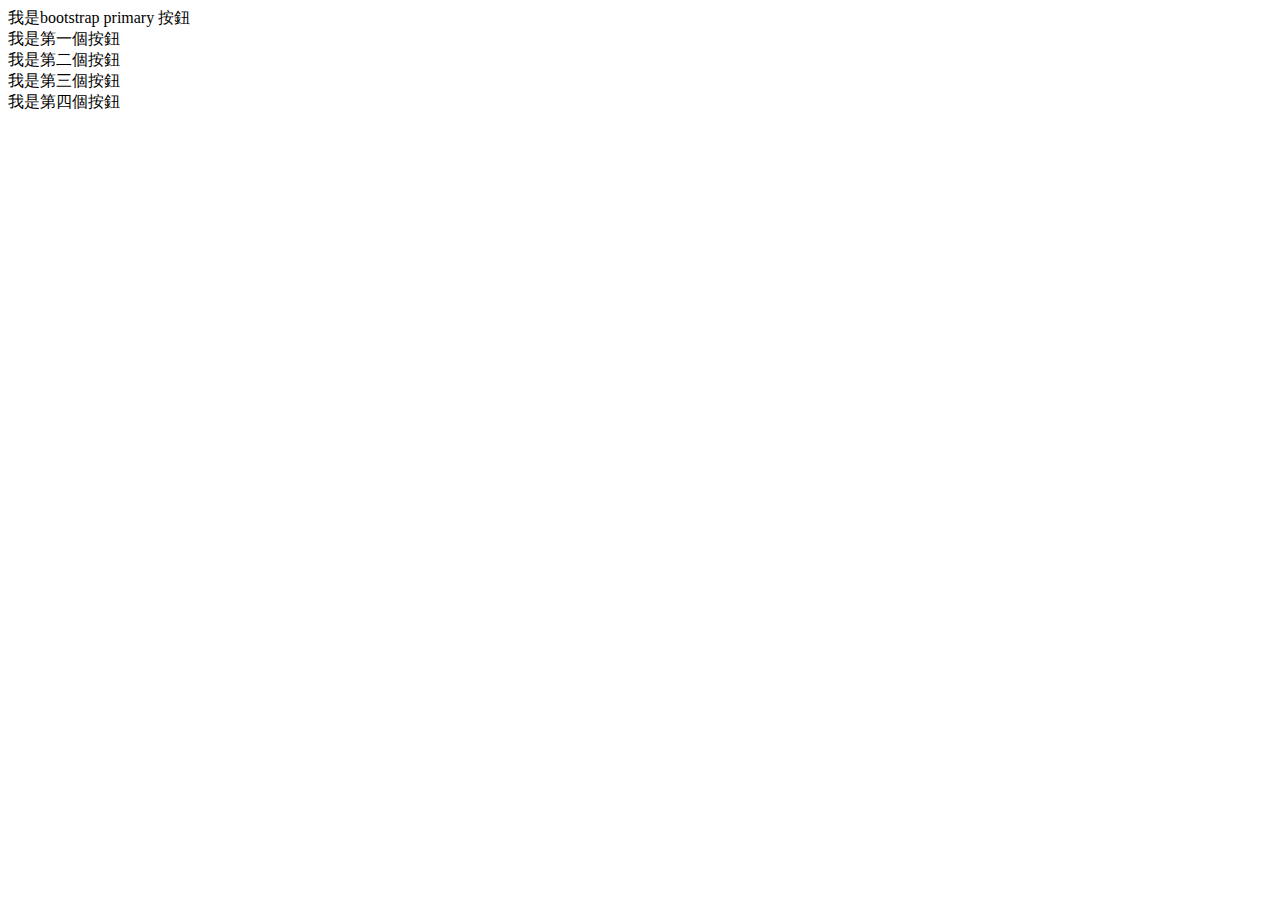
==== index.html @ 1c9512a8 "Add files via upload" ====
<!DOCTYPE html>
<html lang="en">
<head>
    <meta charset="UTF-8">
    <meta name="viewport" content="width=device-width, initial-scale=1.0">
    <title>Document</title>
    <!-- 引入外部樣式 -->
    <link rel="stylesheet" type="text/css" href="style.css">
    <!-- 引入bootstrap樣式 -->
    <link href="https://cdn.jsdelivr.net/npm/bootstrap@5.1.1/dist/css/bootstrap.min.css" rel="stylesheet"
        integrity="sha384-F3w7mX95PdgyTmZZMECAngseQB83DfGTowi0iMjiWaeVhAn4FJkqJByhZMI3AhiU" crossorigin="anonymous">
</head>
<body>
    <!-- 使用容器包裹內容 -->
    <div id="container">
        <!-- 使用包裝器包裹按鈕們 -->
        <div class="wrapper">
            <div class="btn btn-primary btn-lg px-4 me-md-2">
                我是bootstrap primary 按鈕
            </div>
            <div class="btn">我是第一個按鈕</div>
            <div class="btn">我是第二個按鈕</div>
            <div class="btn">我是第三個按鈕</div>
            <div class="btn">我是第四個按鈕</div>
        </div>
    </div>
</body>
</html>
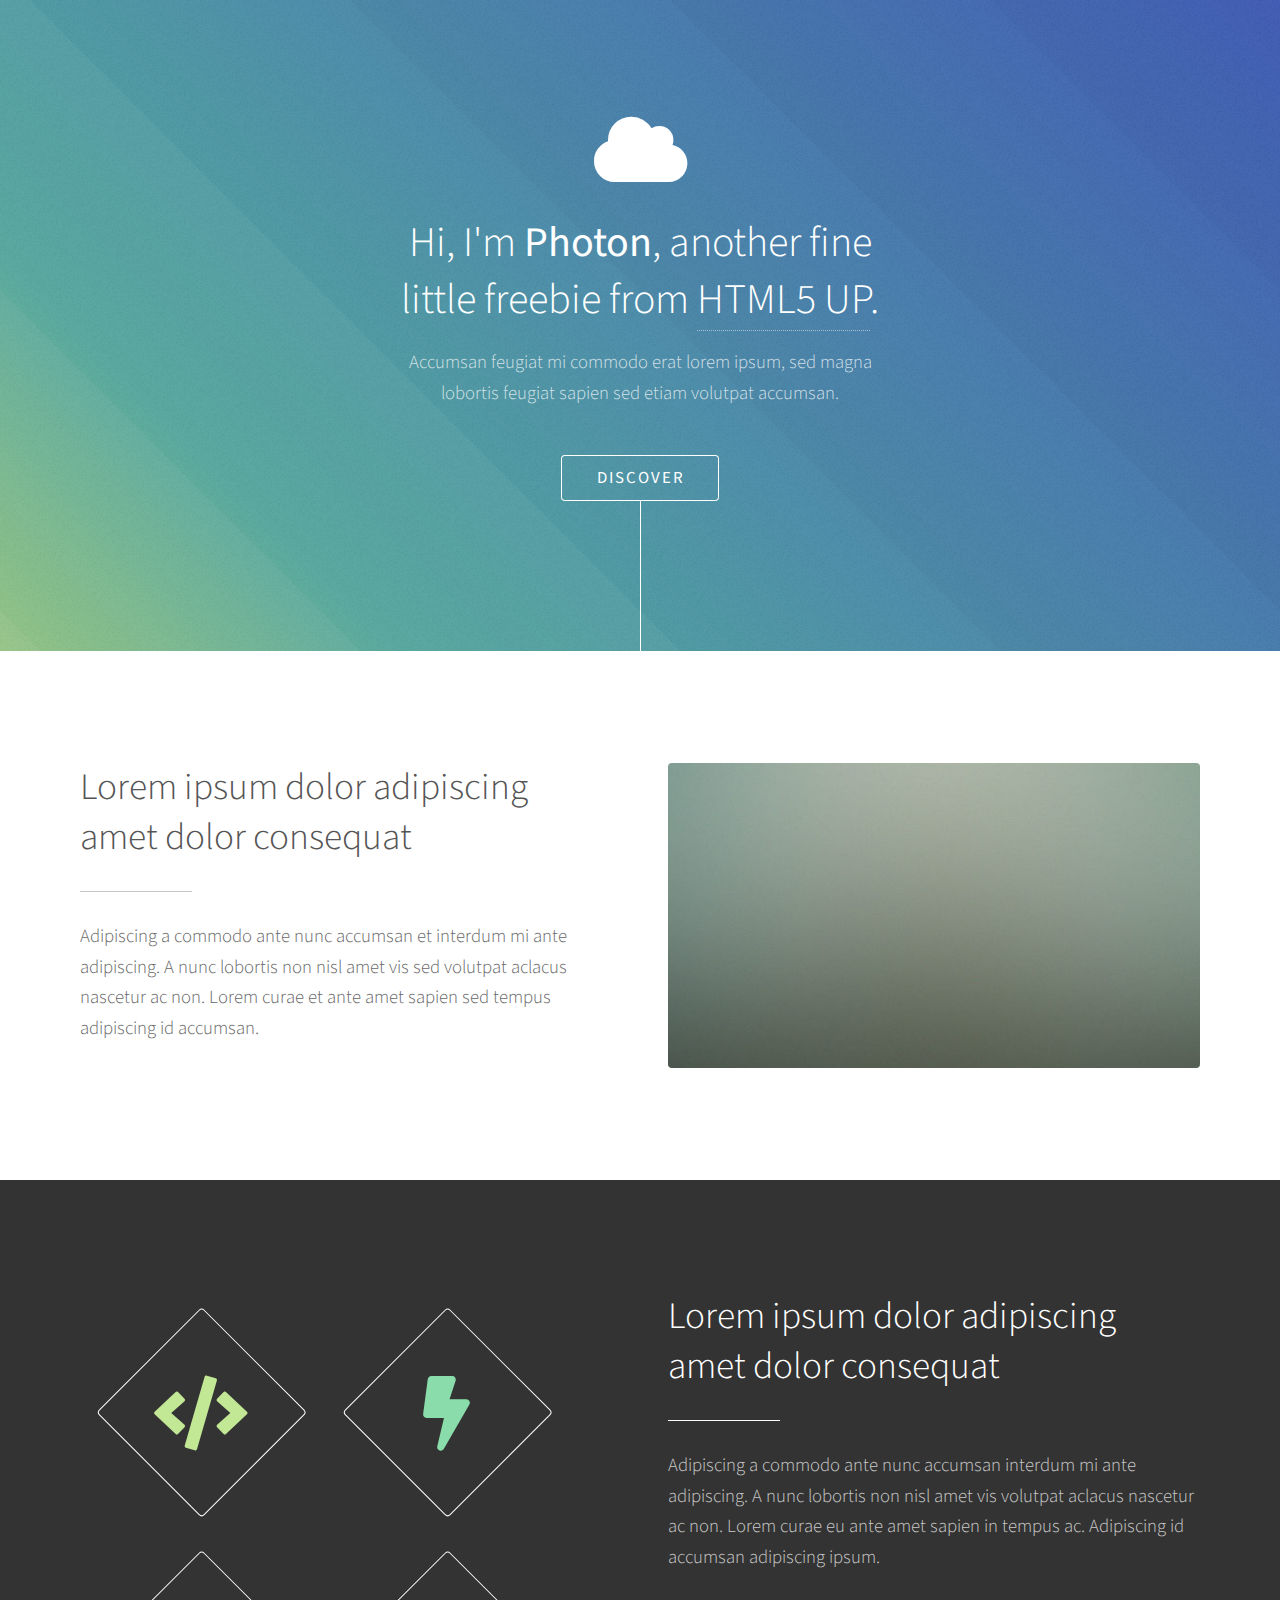
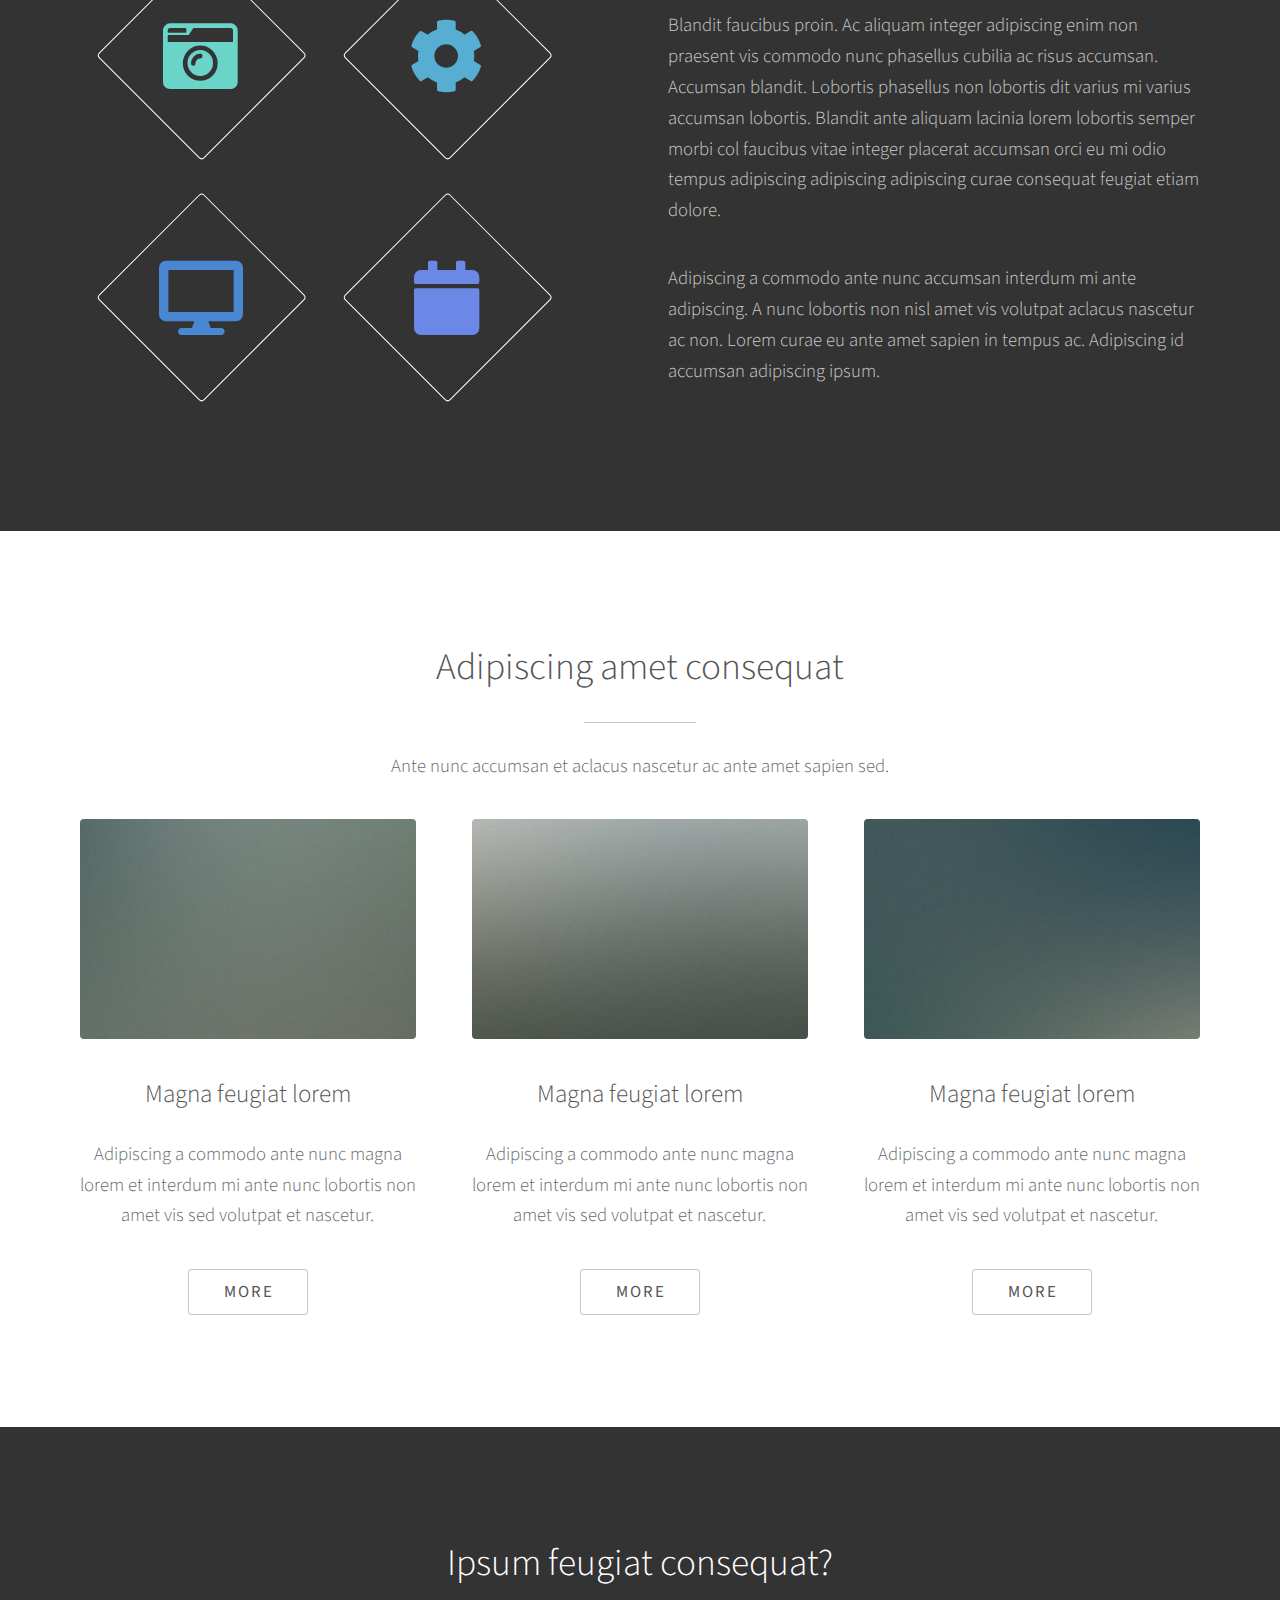
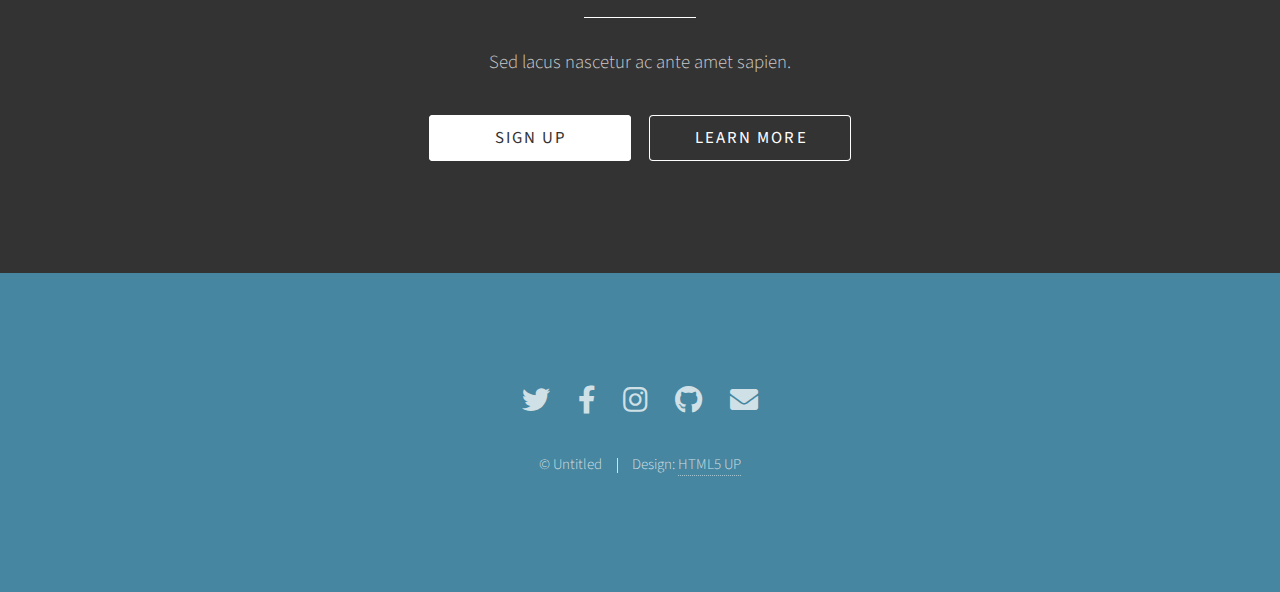
==== commit 9064ebbe: "Update and rename index 1.html to index.html" ====
--- a/index.html
+++ b/index.html
@@ -1,28 +1,467 @@
-<!DOCTYPE html>
-<html lang="en">
-<head>
-    <meta charset="UTF-8">
-    <meta name="viewport" content="width=device-width, initial-scale=1.0">
-    <title>Document</title>
-    <!-- 引入外部樣式 -->
-    <link rel="stylesheet" type="text/css" href="style.css">
-    <!-- 引入bootstrap樣式 -->
-    <link href="https://cdn.jsdelivr.net/npm/bootstrap@5.1.1/dist/css/bootstrap.min.css" rel="stylesheet"
-        integrity="sha384-F3w7mX95PdgyTmZZMECAngseQB83DfGTowi0iMjiWaeVhAn4FJkqJByhZMI3AhiU" crossorigin="anonymous">
-</head>
-<body>
-    <!-- 使用容器包裹內容 -->
-    <div id="container">
-        <!-- 使用包裝器包裹按鈕們 -->
-        <div class="wrapper">
-            <div class="btn btn-primary btn-lg px-4 me-md-2">
-                我是bootstrap primary 按鈕
-            </div>
-            <div class="btn">我是第一個按鈕</div>
-            <div class="btn">我是第二個按鈕</div>
-            <div class="btn">我是第三個按鈕</div>
-            <div class="btn">我是第四個按鈕</div>
-        </div>
-    </div>
-</body>
-</html>+<!DOCTYPE HTML>
+<!--
+	Photon by HTML5 UP
+	html5up.net | @ajlkn
+	Free for personal and commercial use under the CCA 3.0 license (html5up.net/license)
+-->
+<html>
+	<head>
+		<title>Photon by HTML5 UP</title>
+		<meta charset="utf-8" />
+		<meta name="viewport" content="width=device-width, initial-scale=1, user-scalable=no" />
+		<link rel="stylesheet" href="assets/css/main.css" />
+		<noscript><link rel="stylesheet" href="assets/css/noscript.css" /></noscript>
+	</head>
+	<body class="is-preload">
+
+		<!-- Header -->
+			<section id="header">
+				<div class="inner">
+					<span class="icon solid major fa-cloud"></span>
+					<h1>Hi, I'm <strong>Photon</strong>, another fine<br />
+					little freebie from <a href="http://html5up.net">HTML5 UP</a>.</h1>
+					<p>Accumsan feugiat mi commodo erat lorem ipsum, sed magna<br />
+					lobortis feugiat sapien sed etiam volutpat accumsan.</p>
+					<ul class="actions special">
+						<li><a href="#one" class="button scrolly">Discover</a></li>
+					</ul>
+				</div>
+			</section>
+
+		<!-- One -->
+			<section id="one" class="main style1">
+				<div class="container">
+					<div class="row gtr-150">
+						<div class="col-6 col-12-medium">
+							<header class="major">
+								<h2>Lorem ipsum dolor adipiscing<br />
+								amet dolor consequat</h2>
+							</header>
+							<p>Adipiscing a commodo ante nunc accumsan et interdum mi ante adipiscing. A nunc lobortis non nisl amet vis sed volutpat aclacus nascetur ac non. Lorem curae et ante amet sapien sed tempus adipiscing id accumsan.</p>
+						</div>
+						<div class="col-6 col-12-medium imp-medium">
+							<span class="image fit"><img src="images/pic01.jpg" alt="" /></span>
+						</div>
+					</div>
+				</div>
+			</section>
+
+		<!-- Two -->
+			<section id="two" class="main style2">
+				<div class="container">
+					<div class="row gtr-150">
+						<div class="col-6 col-12-medium">
+							<ul class="major-icons">
+								<li><span class="icon solid style1 major fa-code"></span></li>
+								<li><span class="icon solid style2 major fa-bolt"></span></li>
+								<li><span class="icon solid style3 major fa-camera-retro"></span></li>
+								<li><span class="icon solid style4 major fa-cog"></span></li>
+								<li><span class="icon solid style5 major fa-desktop"></span></li>
+								<li><span class="icon solid style6 major fa-calendar"></span></li>
+							</ul>
+						</div>
+						<div class="col-6 col-12-medium">
+							<header class="major">
+								<h2>Lorem ipsum dolor adipiscing<br />
+								amet dolor consequat</h2>
+							</header>
+							<p>Adipiscing a commodo ante nunc accumsan interdum mi ante adipiscing. A nunc lobortis non nisl amet vis volutpat aclacus nascetur ac non. Lorem curae eu ante amet sapien in tempus ac. Adipiscing id accumsan adipiscing ipsum.</p>
+							<p>Blandit faucibus proin. Ac aliquam integer adipiscing enim non praesent vis commodo nunc phasellus cubilia ac risus accumsan. Accumsan blandit. Lobortis phasellus non lobortis dit varius mi varius accumsan lobortis. Blandit ante aliquam lacinia lorem lobortis semper morbi col faucibus vitae integer placerat accumsan orci eu mi odio tempus adipiscing adipiscing adipiscing curae consequat feugiat etiam dolore.</p>
+							<p>Adipiscing a commodo ante nunc accumsan interdum mi ante adipiscing. A nunc lobortis non nisl amet vis volutpat aclacus nascetur ac non. Lorem curae eu ante amet sapien in tempus ac. Adipiscing id accumsan adipiscing ipsum.</p>
+						</div>
+					</div>
+				</div>
+			</section>
+
+		<!-- Three -->
+			<section id="three" class="main style1 special">
+				<div class="container">
+					<header class="major">
+						<h2>Adipiscing amet consequat</h2>
+					</header>
+					<p>Ante nunc accumsan et aclacus nascetur ac ante amet sapien sed.</p>
+					<div class="row gtr-150">
+						<div class="col-4 col-12-medium">
+							<span class="image fit"><img src="images/pic02.jpg" alt="" /></span>
+							<h3>Magna feugiat lorem</h3>
+							<p>Adipiscing a commodo ante nunc magna lorem et interdum mi ante nunc lobortis non amet vis sed volutpat et nascetur.</p>
+							<ul class="actions special">
+								<li><a href="#" class="button">More</a></li>
+							</ul>
+						</div>
+						<div class="col-4 col-12-medium">
+							<span class="image fit"><img src="images/pic03.jpg" alt="" /></span>
+							<h3>Magna feugiat lorem</h3>
+							<p>Adipiscing a commodo ante nunc magna lorem et interdum mi ante nunc lobortis non amet vis sed volutpat et nascetur.</p>
+							<ul class="actions special">
+								<li><a href="#" class="button">More</a></li>
+							</ul>
+						</div>
+						<div class="col-4 col-12-medium">
+							<span class="image fit"><img src="images/pic04.jpg" alt="" /></span>
+							<h3>Magna feugiat lorem</h3>
+							<p>Adipiscing a commodo ante nunc magna lorem et interdum mi ante nunc lobortis non amet vis sed volutpat et nascetur.</p>
+							<ul class="actions special">
+								<li><a href="#" class="button">More</a></li>
+							</ul>
+						</div>
+					</div>
+				</div>
+			</section>
+
+		<!-- Four -->
+			<section id="four" class="main style2 special">
+				<div class="container">
+					<header class="major">
+						<h2>Ipsum feugiat consequat?</h2>
+					</header>
+					<p>Sed lacus nascetur ac ante amet sapien.</p>
+					<ul class="actions special">
+						<li><a href="#" class="button wide primary">Sign Up</a></li>
+						<li><a href="#" class="button wide">Learn More</a></li>
+					</ul>
+				</div>
+			</section>
+
+		<!-- Five -->
+		<!--
+			<section id="five" class="main style1">
+				<div class="container">
+					<header class="major special">
+						<h2>Elements</h2>
+					</header>
+
+					<section>
+						<h4>Text</h4>
+						<p>This is <b>bold</b> and this is <strong>strong</strong>. This is <i>italic</i> and this is <em>emphasized</em>.
+						This is <sup>superscript</sup> text and this is <sub>subscript</sub> text.
+						This is <u>underlined</u> and this is code: <code>for (;;) { ... }</code>. Finally, <a href="#">this is a link</a>.</p>
+						<hr />
+						<header>
+							<h4>Heading with a Subtitle</h4>
+							<p>Lorem ipsum dolor sit amet nullam id egestas urna aliquam</p>
+						</header>
+						<p>Nunc lacinia ante nunc ac lobortis. Interdum adipiscing gravida odio porttitor sem non mi integer non faucibus ornare mi ut ante amet placerat aliquet. Volutpat eu sed ante lacinia sapien lorem accumsan varius montes viverra nibh in adipiscing blandit tempus accumsan.</p>
+						<header>
+							<h5>Heading with a Subtitle</h5>
+							<p>Lorem ipsum dolor sit amet nullam id egestas urna aliquam</p>
+						</header>
+						<p>Nunc lacinia ante nunc ac lobortis. Interdum adipiscing gravida odio porttitor sem non mi integer non faucibus ornare mi ut ante amet placerat aliquet. Volutpat eu sed ante lacinia sapien lorem accumsan varius montes viverra nibh in adipiscing blandit tempus accumsan.</p>
+						<hr />
+						<h2>Heading Level 2</h2>
+						<h3>Heading Level 3</h3>
+						<h4>Heading Level 4</h4>
+						<h5>Heading Level 5</h5>
+						<h6>Heading Level 6</h6>
+						<hr />
+						<h5>Blockquote</h5>
+						<blockquote>Fringilla nisl. Donec accumsan interdum nisi, quis tincidunt felis sagittis eget tempus euismod. Vestibulum ante ipsum primis in faucibus vestibulum. Blandit adipiscing eu felis iaculis volutpat ac adipiscing accumsan faucibus. Vestibulum ante ipsum primis in faucibus lorem ipsum dolor sit amet nullam adipiscing eu felis.</blockquote>
+						<h5>Preformatted</h5>
+						<pre><code>i = 0;
+
+while (!deck.isInOrder()) {
+print 'Iteration ' + i;
+deck.shuffle();
+i++;
+}
+
+print 'It took ' + i + ' iterations to sort the deck.';</code></pre>
+					</section>
+
+					<section>
+						<h4>Lists</h4>
+						<div class="row">
+							<div class="col-6 col-12-medium">
+								<h5>Unordered</h5>
+								<ul>
+									<li>Dolor pulvinar etiam.</li>
+									<li>Sagittis adipiscing.</li>
+									<li>Felis enim feugiat.</li>
+								</ul>
+								<h5>Alternate</h5>
+								<ul class="alt">
+									<li>Dolor pulvinar etiam.</li>
+									<li>Sagittis adipiscing.</li>
+									<li>Felis enim feugiat.</li>
+								</ul>
+							</div>
+							<div class="col-6 col-12-medium">
+								<h5>Ordered</h5>
+								<ol>
+									<li>Dolor pulvinar etiam.</li>
+									<li>Etiam vel felis viverra.</li>
+									<li>Felis enim feugiat.</li>
+									<li>Dolor pulvinar etiam.</li>
+									<li>Etiam vel felis lorem.</li>
+									<li>Felis enim et feugiat.</li>
+								</ol>
+								<h5>Icons</h5>
+								<ul class="icons">
+									<li><a href="#" class="icon brands fa-twitter"><span class="label">Twitter</span></a></li>
+									<li><a href="#" class="icon brands fa-facebook-f"><span class="label">Facebook</span></a></li>
+									<li><a href="#" class="icon brands fa-instagram"><span class="label">Instagram</span></a></li>
+									<li><a href="#" class="icon brands fa-github"><span class="label">Github</span></a></li>
+								</ul>
+							</div>
+						</div>
+						<h5>Actions</h5>
+						<div class="row">
+							<div class="col-6 col-12-medium">
+								<ul class="actions">
+									<li><a href="#" class="button primary">Default</a></li>
+									<li><a href="#" class="button">Default</a></li>
+								</ul>
+								<ul class="actions small">
+									<li><a href="#" class="button primary small">Small</a></li>
+									<li><a href="#" class="button small">Small</a></li>
+								</ul>
+								<ul class="actions stacked">
+									<li><a href="#" class="button primary">Default</a></li>
+									<li><a href="#" class="button">Default</a></li>
+								</ul>
+								<ul class="actions stacked">
+									<li><a href="#" class="button primary small">Small</a></li>
+									<li><a href="#" class="button small">Small</a></li>
+								</ul>
+							</div>
+							<div class="col-6 col-12-medium">
+								<ul class="actions stacked">
+									<li><a href="#" class="button primary fit">Default</a></li>
+									<li><a href="#" class="button fit">Default</a></li>
+								</ul>
+								<ul class="actions stacked">
+									<li><a href="#" class="button primary small fit">Small</a></li>
+									<li><a href="#" class="button small fit">Small</a></li>
+								</ul>
+							</div>
+						</div>
+					</section>
+
+					<section>
+						<h4>Table</h4>
+						<h5>Default</h5>
+						<div class="table-wrapper">
+							<table>
+								<thead>
+									<tr>
+										<th>Name</th>
+										<th>Description</th>
+										<th>Price</th>
+									</tr>
+								</thead>
+								<tbody>
+									<tr>
+										<td>Item One</td>
+										<td>Ante turpis integer aliquet porttitor.</td>
+										<td>29.99</td>
+									</tr>
+									<tr>
+										<td>Item Two</td>
+										<td>Vis ac commodo adipiscing arcu aliquet.</td>
+										<td>19.99</td>
+									</tr>
+									<tr>
+										<td>Item Three</td>
+										<td> Morbi faucibus arcu accumsan lorem.</td>
+										<td>29.99</td>
+									</tr>
+									<tr>
+										<td>Item Four</td>
+										<td>Vitae integer tempus condimentum.</td>
+										<td>19.99</td>
+									</tr>
+									<tr>
+										<td>Item Five</td>
+										<td>Ante turpis integer aliquet porttitor.</td>
+										<td>29.99</td>
+									</tr>
+								</tbody>
+								<tfoot>
+									<tr>
+										<td colspan="2"></td>
+										<td>100.00</td>
+									</tr>
+								</tfoot>
+							</table>
+						</div>
+
+						<h5>Alternate</h5>
+						<div class="table-wrapper">
+							<table class="alt">
+								<thead>
+									<tr>
+										<th>Name</th>
+										<th>Description</th>
+										<th>Price</th>
+									</tr>
+								</thead>
+								<tbody>
+									<tr>
+										<td>Item One</td>
+										<td>Ante turpis integer aliquet porttitor.</td>
+										<td>29.99</td>
+									</tr>
+									<tr>
+										<td>Item Two</td>
+										<td>Vis ac commodo adipiscing arcu aliquet.</td>
+										<td>19.99</td>
+									</tr>
+									<tr>
+										<td>Item Three</td>
+										<td> Morbi faucibus arcu accumsan lorem.</td>
+										<td>29.99</td>
+									</tr>
+									<tr>
+										<td>Item Four</td>
+										<td>Vitae integer tempus condimentum.</td>
+										<td>19.99</td>
+									</tr>
+									<tr>
+										<td>Item Five</td>
+										<td>Ante turpis integer aliquet porttitor.</td>
+										<td>29.99</td>
+									</tr>
+								</tbody>
+								<tfoot>
+									<tr>
+										<td colspan="2"></td>
+										<td>100.00</td>
+									</tr>
+								</tfoot>
+							</table>
+						</div>
+					</section>
+
+					<section>
+						<h4>Buttons</h4>
+						<ul class="actions">
+							<li><a href="#" class="button primary">Primary</a></li>
+							<li><a href="#" class="button">Default</a></li>
+						</ul>
+						<ul class="actions">
+							<li><a href="#" class="button large">Large</a></li>
+							<li><a href="#" class="button">Default</a></li>
+							<li><a href="#" class="button small">Small</a></li>
+						</ul>
+						<ul class="actions fit">
+							<li><a href="#" class="button fit">Fit</a></li>
+							<li><a href="#" class="button primary fit">Fit</a></li>
+							<li><a href="#" class="button fit">Fit</a></li>
+						</ul>
+						<ul class="actions fit small">
+							<li><a href="#" class="button primary fit small">Fit + Small</a></li>
+							<li><a href="#" class="button fit small">Fit + Small</a></li>
+							<li><a href="#" class="button primary fit small">Fit + Small</a></li>
+						</ul>
+						<ul class="actions">
+							<li><a href="#" class="button primary icon solid fa-download">Icon</a></li>
+							<li><a href="#" class="button icon solid fa-download">Icon</a></li>
+						</ul>
+						<ul class="actions">
+							<li><span class="button primary disabled">Disabled</span></li>
+							<li><span class="button disabled">Disabled</span></li>
+						</ul>
+					</section>
+
+					<section>
+						<h4>Form</h4>
+						<form method="post" action="#">
+							<div class="row gtr-uniform gtr-50">
+								<div class="col-6 col-12-xsmall">
+									<input type="text" name="demo-name" id="demo-name" value="" placeholder="Name" />
+								</div>
+								<div class="col-6 col-12-xsmall">
+									<input type="email" name="demo-email" id="demo-email" value="" placeholder="Email" />
+								</div>
+								<div class="col-12">
+									<select name="demo-category" id="demo-category">
+										<option value="">- Category -</option>
+										<option value="1">Manufacturing</option>
+										<option value="1">Shipping</option>
+										<option value="1">Administration</option>
+										<option value="1">Human Resources</option>
+									</select>
+								</div>
+								<div class="col-4 col-12-small">
+									<input type="radio" id="demo-priority-low" name="demo-priority" checked>
+									<label for="demo-priority-low">Low</label>
+								</div>
+								<div class="col-4 col-12-small">
+									<input type="radio" id="demo-priority-normal" name="demo-priority">
+									<label for="demo-priority-normal">Normal</label>
+								</div>
+								<div class="col-4 col-12-small">
+									<input type="radio" id="demo-priority-high" name="demo-priority">
+									<label for="demo-priority-high">High</label>
+								</div>
+								<div class="col-6 col-12-small">
+									<input type="checkbox" id="demo-copy" name="demo-copy">
+									<label for="demo-copy">Email me a copy</label>
+								</div>
+								<div class="col-6 col-12-small">
+									<input type="checkbox" id="demo-human" name="demo-human" checked>
+									<label for="demo-human">Not a robot</label>
+								</div>
+								<div class="col-12">
+									<textarea name="demo-message" id="demo-message" placeholder="Enter your message" rows="6"></textarea>
+								</div>
+								<div class="col-12">
+									<ul class="actions">
+										<li><input type="submit" value="Send Message" class="primary" /></li>
+										<li><input type="reset" value="Reset" /></li>
+									</ul>
+								</div>
+							</div>
+						</form>
+					</section>
+
+					<section>
+						<h4>Image</h4>
+						<h5>Fit</h5>
+						<div class="box alt">
+							<div class="row gtr-uniform gtr-50">
+								<div class="col-12"><span class="image fit"><img src="images/pic06.jpg" alt="" /></span></div>
+								<div class="col-4"><span class="image fit"><img src="images/pic02.jpg" alt="" /></span></div>
+								<div class="col-4"><span class="image fit"><img src="images/pic03.jpg" alt="" /></span></div>
+								<div class="col-4"><span class="image fit"><img src="images/pic04.jpg" alt="" /></span></div>
+								<div class="col-4"><span class="image fit"><img src="images/pic03.jpg" alt="" /></span></div>
+								<div class="col-4"><span class="image fit"><img src="images/pic04.jpg" alt="" /></span></div>
+								<div class="col-4"><span class="image fit"><img src="images/pic02.jpg" alt="" /></span></div>
+								<div class="col-4"><span class="image fit"><img src="images/pic04.jpg" alt="" /></span></div>
+								<div class="col-4"><span class="image fit"><img src="images/pic02.jpg" alt="" /></span></div>
+								<div class="col-4"><span class="image fit"><img src="images/pic03.jpg" alt="" /></span></div>
+							</div>
+						</div>
+						<h5>Left &amp; Right</h5>
+						<p><span class="image left"><img src="images/pic05.jpg" alt="" /></span>Fringilla nisl. Donec accumsan interdum nisi, quis tincidunt felis sagittis eget. tempus euismod. Vestibulum ante ipsum primis in faucibus vestibulum. Blandit adipiscing eu felis iaculis volutpat ac adipiscing accumsan eu faucibus. Integer ac pellentesque praesent tincidunt felis sagittis eget. tempus euismod. Vestibulum ante ipsum primis in faucibus vestibulum. Blandit adipiscing eu felis iaculis volutpat ac adipiscing accumsan eu faucibus. Integer ac pellentesque praesent. Donec accumsan interdum nisi, quis tincidunt felis sagittis eget. tempus euismod. Vestibulum ante ipsum primis in faucibus vestibulum. Blandit adipiscing eu felis iaculis volutpat ac adipiscing accumsan eu faucibus. Integer ac pellentesque praesent tincidunt felis sagittis eget. tempus euismod. Vestibulum ante ipsum primis in faucibus vestibulum. Blandit adipiscing eu felis iaculis volutpat ac adipiscing accumsan eu faucibus. Integer ac pellentesque praesent. Blandit adipiscing eu felis iaculis volutpat ac adipiscing accumsan eu faucibus. Integer ac pellentesque praesent tincidunt felis sagittis eget. tempus euismod. Vestibulum ante ipsum primis in faucibus vestibulum. Blandit adipiscing eu felis iaculis volutpat ac adipiscing accumsan eu faucibus. Integer ac pellentesque praesent.</p>
+						<p><span class="image right"><img src="images/pic05.jpg" alt="" /></span>Fringilla nisl. Donec accumsan interdum nisi, quis tincidunt felis sagittis eget. tempus euismod. Vestibulum ante ipsum primis in faucibus vestibulum. Blandit adipiscing eu felis iaculis volutpat ac adipiscing accumsan eu faucibus. Integer ac pellentesque praesent tincidunt felis sagittis eget. tempus euismod. Vestibulum ante ipsum primis in faucibus vestibulum. Blandit adipiscing eu felis iaculis volutpat ac adipiscing accumsan eu faucibus. Integer ac pellentesque praesent. Donec accumsan interdum nisi, quis tincidunt felis sagittis eget. tempus euismod. Vestibulum ante ipsum primis in faucibus vestibulum. Blandit adipiscing eu felis iaculis volutpat ac adipiscing accumsan eu faucibus. Integer ac pellentesque praesent tincidunt felis sagittis eget. tempus euismod. Vestibulum ante ipsum primis in faucibus vestibulum. Blandit adipiscing eu felis iaculis volutpat ac adipiscing accumsan eu faucibus. Integer ac pellentesque praesent. Blandit adipiscing eu felis iaculis volutpat ac adipiscing accumsan eu faucibus. Integer ac pellentesque praesent tincidunt felis sagittis eget. tempus euismod. Vestibulum ante ipsum primis in faucibus vestibulum. Blandit adipiscing eu felis iaculis volutpat ac adipiscing accumsan eu faucibus. Integer ac pellentesque praesent.</p>
+					</section>
+
+				</div>
+			</section>
+		-->
+
+		<!-- Footer -->
+			<section id="footer">
+				<ul class="icons">
+					<li><a href="#" class="icon brands alt fa-twitter"><span class="label">Twitter</span></a></li>
+					<li><a href="#" class="icon brands alt fa-facebook-f"><span class="label">Facebook</span></a></li>
+					<li><a href="#" class="icon brands alt fa-instagram"><span class="label">Instagram</span></a></li>
+					<li><a href="#" class="icon brands alt fa-github"><span class="label">GitHub</span></a></li>
+					<li><a href="#" class="icon solid alt fa-envelope"><span class="label">Email</span></a></li>
+				</ul>
+				<ul class="copyright">
+					<li>&copy; Untitled</li><li>Design: <a href="http://html5up.net">HTML5 UP</a></li>
+				</ul>
+			</section>
+
+		<!-- Scripts -->
+			<script src="assets/js/jquery.min.js"></script>
+			<script src="assets/js/jquery.scrolly.min.js"></script>
+			<script src="assets/js/browser.min.js"></script>
+			<script src="assets/js/breakpoints.min.js"></script>
+			<script src="assets/js/util.js"></script>
+			<script src="assets/js/main.js"></script>
+
+	</body>
+</html>
--- a/assets/css/main.css
+++ b/assets/css/main.css
@@ -0,0 +1,3512 @@
+@import url("fontawesome-all.min.css");
+@import url("https://fonts.googleapis.com/css?family=Source+Sans+Pro:300,300italic,400,400italic");
+
+/*
+	Photon by HTML5 UP
+	html5up.net | @ajlkn
+	Free for personal and commercial use under the CCA 3.0 license (html5up.net/license)
+*/
+
+html, body, div, span, applet, object,
+iframe, h1, h2, h3, h4, h5, h6, p, blockquote,
+pre, a, abbr, acronym, address, big, cite,
+code, del, dfn, em, img, ins, kbd, q, s, samp,
+small, strike, strong, sub, sup, tt, var, b,
+u, i, center, dl, dt, dd, ol, ul, li, fieldset,
+form, label, legend, table, caption, tbody,
+tfoot, thead, tr, th, td, article, aside,
+canvas, details, embed, figure, figcaption,
+footer, header, hgroup, menu, nav, output, ruby,
+section, summary, time, mark, audio, video {
+	margin: 0;
+	padding: 0;
+	border: 0;
+	font-size: 100%;
+	font: inherit;
+	vertical-align: baseline;}
+
+article, aside, details, figcaption, figure,
+footer, header, hgroup, menu, nav, section {
+	display: block;}
+
+body {
+	line-height: 1;
+}
+
+ol, ul {
+	list-style: none;
+}
+
+blockquote, q {
+	quotes: none;
+}
+
+	blockquote:before, blockquote:after, q:before, q:after {
+		content: '';
+		content: none;
+	}
+
+table {
+	border-collapse: collapse;
+	border-spacing: 0;
+}
+
+body {
+	-webkit-text-size-adjust: none;
+}
+
+mark {
+	background-color: transparent;
+	color: inherit;
+}
+
+input::-moz-focus-inner {
+	border: 0;
+	padding: 0;
+}
+
+input, select, textarea {
+	-moz-appearance: none;
+	-webkit-appearance: none;
+	-ms-appearance: none;
+	appearance: none;
+}
+
+/* Basic */
+
+	html {
+		box-sizing: border-box;
+	}
+
+	*, *:before, *:after {
+		box-sizing: inherit;
+	}
+
+	body {
+		background: #fff;
+	}
+
+		body.is-preload *, body.is-preload *:before, body.is-preload *:after {
+			-moz-animation: none !important;
+			-webkit-animation: none !important;
+			-ms-animation: none !important;
+			animation: none !important;
+			-moz-transition: none !important;
+			-webkit-transition: none !important;
+			-ms-transition: none !important;
+			transition: none !important;
+		}
+
+	body, input, select, textarea {
+		color: #666;
+		font-family: "Source Sans Pro", Helvetica, sans-serif;
+		font-size: 16pt;
+		font-weight: 300;
+		line-height: 1.65em;
+	}
+
+	a {
+		-moz-transition: color 0.2s ease-in-out, border-color 0.2s ease-in-out;
+		-webkit-transition: color 0.2s ease-in-out, border-color 0.2s ease-in-out;
+		-ms-transition: color 0.2s ease-in-out, border-color 0.2s ease-in-out;
+		transition: color 0.2s ease-in-out, border-color 0.2s ease-in-out;
+		border-bottom: dotted 1px #666;
+		color: inherit;
+		text-decoration: none;
+	}
+
+		a:hover {
+			border-bottom-color: transparent !important;
+			color: #6bd4c8;
+		}
+
+	strong, b {
+		color: #555;
+		font-weight: 400;
+	}
+
+	em, i {
+		font-style: italic;
+	}
+
+	p {
+		margin: 0 0 2em 0;
+	}
+
+	h1, h2, h3, h4, h5, h6 {
+		color: #555;
+		line-height: 1em;
+		margin: 0 0 1em 0;
+	}
+
+		h1 a, h2 a, h3 a, h4 a, h5 a, h6 a {
+			color: inherit;
+			text-decoration: none;
+		}
+
+	h1 {
+		font-size: 2.25em;
+		line-height: 1.35em;
+	}
+
+	h2 {
+		font-size: 2em;
+		line-height: 1.35em;
+	}
+
+	h3 {
+		font-size: 1.35em;
+		line-height: 1.5em;
+	}
+
+	h4 {
+		font-size: 1.25em;
+		line-height: 1.5em;
+	}
+
+	h5 {
+		font-size: 0.9em;
+		line-height: 1.5em;
+	}
+
+	h6 {
+		font-size: 0.7em;
+		line-height: 1.5em;
+	}
+
+	sub {
+		font-size: 0.8em;
+		position: relative;
+		top: 0.5em;
+	}
+
+	sup {
+		font-size: 0.8em;
+		position: relative;
+		top: -0.5em;
+	}
+
+	hr {
+		border: 0;
+		border-bottom: solid 1px rgba(144, 144, 144, 0.5);
+		margin: 2em 0;
+	}
+
+		hr.major {
+			margin: 3em 0;
+		}
+
+	blockquote {
+		border-left: solid 4px rgba(144, 144, 144, 0.5);
+		font-style: italic;
+		margin: 0 0 2em 0;
+		padding: 0.5em 0 0.5em 2em;
+	}
+
+	code {
+		background: rgba(144, 144, 144, 0.075);
+		border-radius: 4px;
+		border: solid 1px rgba(144, 144, 144, 0.5);
+		font-family: "Courier New", monospace;
+		font-size: 0.9em;
+		margin: 0 0.25em;
+		padding: 0.25em 0.65em;
+	}
+
+	pre {
+		-webkit-overflow-scrolling: touch;
+		font-family: "Courier New", monospace;
+		font-size: 0.9em;
+		margin: 0 0 2em 0;
+	}
+
+		pre code {
+			display: block;
+			line-height: 1.75em;
+			padding: 1em 1.5em;
+			overflow-x: auto;
+		}
+
+	.align-left {
+		text-align: left;
+	}
+
+	.align-center {
+		text-align: center;
+	}
+
+	.align-right {
+		text-align: right;
+	}
+
+/* Container */
+
+	.container {
+		margin: 0 auto;
+		max-width: calc(100% - 4em);
+		width: 60em;
+	}
+
+		.container.xsmall {
+			width: 15em;
+		}
+
+		.container.small {
+			width: 30em;
+		}
+
+		.container.medium {
+			width: 45em;
+		}
+
+		.container.large {
+			width: 75em;
+		}
+
+		.container.xlarge {
+			width: 90em;
+		}
+
+		.container.max {
+			width: 100%;
+		}
+
+		@media screen and (max-width: 980px) {
+
+			.container {
+				max-width: 100% !important;
+				width: 100% !important;
+			}
+
+		}
+
+		@media screen and (max-width: 480px) {
+
+			.container {
+				max-width: calc(100% - 3em);
+			}
+
+		}
+
+/* Row */
+
+	.row {
+		display: flex;
+		flex-wrap: wrap;
+		box-sizing: border-box;
+		align-items: stretch;
+	}
+
+		.row > * {
+			box-sizing: border-box;
+		}
+
+		.row.gtr-uniform > * > :last-child {
+			margin-bottom: 0;
+		}
+
+		.row.aln-left {
+			justify-content: flex-start;
+		}
+
+		.row.aln-center {
+			justify-content: center;
+		}
+
+		.row.aln-right {
+			justify-content: flex-end;
+		}
+
+		.row.aln-top {
+			align-items: flex-start;
+		}
+
+		.row.aln-middle {
+			align-items: center;
+		}
+
+		.row.aln-bottom {
+			align-items: flex-end;
+		}
+
+		.row > .imp {
+			order: -1;
+		}
+
+		.row > .col-1 {
+			width: 8.33333%;
+		}
+
+		.row > .off-1 {
+			margin-left: 8.33333%;
+		}
+
+		.row > .col-2 {
+			width: 16.66667%;
+		}
+
+		.row > .off-2 {
+			margin-left: 16.66667%;
+		}
+
+		.row > .col-3 {
+			width: 25%;
+		}
+
+		.row > .off-3 {
+			margin-left: 25%;
+		}
+
+		.row > .col-4 {
+			width: 33.33333%;
+		}
+
+		.row > .off-4 {
+			margin-left: 33.33333%;
+		}
+
+		.row > .col-5 {
+			width: 41.66667%;
+		}
+
+		.row > .off-5 {
+			margin-left: 41.66667%;
+		}
+
+		.row > .col-6 {
+			width: 50%;
+		}
+
+		.row > .off-6 {
+			margin-left: 50%;
+		}
+
+		.row > .col-7 {
+			width: 58.33333%;
+		}
+
+		.row > .off-7 {
+			margin-left: 58.33333%;
+		}
+
+		.row > .col-8 {
+			width: 66.66667%;
+		}
+
+		.row > .off-8 {
+			margin-left: 66.66667%;
+		}
+
+		.row > .col-9 {
+			width: 75%;
+		}
+
+		.row > .off-9 {
+			margin-left: 75%;
+		}
+
+		.row > .col-10 {
+			width: 83.33333%;
+		}
+
+		.row > .off-10 {
+			margin-left: 83.33333%;
+		}
+
+		.row > .col-11 {
+			width: 91.66667%;
+		}
+
+		.row > .off-11 {
+			margin-left: 91.66667%;
+		}
+
+		.row > .col-12 {
+			width: 100%;
+		}
+
+		.row > .off-12 {
+			margin-left: 100%;
+		}
+
+		.row.gtr-0 {
+			margin-top: 0;
+			margin-left: 0em;
+		}
+
+			.row.gtr-0 > * {
+				padding: 0 0 0 0em;
+			}
+
+			.row.gtr-0.gtr-uniform {
+				margin-top: 0em;
+			}
+
+				.row.gtr-0.gtr-uniform > * {
+					padding-top: 0em;
+				}
+
+		.row.gtr-25 {
+			margin-top: 0;
+			margin-left: -0.5em;
+		}
+
+			.row.gtr-25 > * {
+				padding: 0 0 0 0.5em;
+			}
+
+			.row.gtr-25.gtr-uniform {
+				margin-top: -0.5em;
+			}
+
+				.row.gtr-25.gtr-uniform > * {
+					padding-top: 0.5em;
+				}
+
+		.row.gtr-50 {
+			margin-top: 0;
+			margin-left: -1em;
+		}
+
+			.row.gtr-50 > * {
+				padding: 0 0 0 1em;
+			}
+
+			.row.gtr-50.gtr-uniform {
+				margin-top: -1em;
+			}
+
+				.row.gtr-50.gtr-uniform > * {
+					padding-top: 1em;
+				}
+
+		.row {
+			margin-top: 0;
+			margin-left: -2em;
+		}
+
+			.row > * {
+				padding: 0 0 0 2em;
+			}
+
+			.row.gtr-uniform {
+				margin-top: -2em;
+			}
+
+				.row.gtr-uniform > * {
+					padding-top: 2em;
+				}
+
+		.row.gtr-150 {
+			margin-top: 0;
+			margin-left: -3em;
+		}
+
+			.row.gtr-150 > * {
+				padding: 0 0 0 3em;
+			}
+
+			.row.gtr-150.gtr-uniform {
+				margin-top: -3em;
+			}
+
+				.row.gtr-150.gtr-uniform > * {
+					padding-top: 3em;
+				}
+
+		.row.gtr-200 {
+			margin-top: 0;
+			margin-left: -4em;
+		}
+
+			.row.gtr-200 > * {
+				padding: 0 0 0 4em;
+			}
+
+			.row.gtr-200.gtr-uniform {
+				margin-top: -4em;
+			}
+
+				.row.gtr-200.gtr-uniform > * {
+					padding-top: 4em;
+				}
+
+		@media screen and (max-width: 1680px) {
+
+			.row {
+				display: flex;
+				flex-wrap: wrap;
+				box-sizing: border-box;
+				align-items: stretch;
+			}
+
+				.row > * {
+					box-sizing: border-box;
+				}
+
+				.row.gtr-uniform > * > :last-child {
+					margin-bottom: 0;
+				}
+
+				.row.aln-left {
+					justify-content: flex-start;
+				}
+
+				.row.aln-center {
+					justify-content: center;
+				}
+
+				.row.aln-right {
+					justify-content: flex-end;
+				}
+
+				.row.aln-top {
+					align-items: flex-start;
+				}
+
+				.row.aln-middle {
+					align-items: center;
+				}
+
+				.row.aln-bottom {
+					align-items: flex-end;
+				}
+
+				.row > .imp-xlarge {
+					order: -1;
+				}
+
+				.row > .col-1-xlarge {
+					width: 8.33333%;
+				}
+
+				.row > .off-1-xlarge {
+					margin-left: 8.33333%;
+				}
+
+				.row > .col-2-xlarge {
+					width: 16.66667%;
+				}
+
+				.row > .off-2-xlarge {
+					margin-left: 16.66667%;
+				}
+
+				.row > .col-3-xlarge {
+					width: 25%;
+				}
+
+				.row > .off-3-xlarge {
+					margin-left: 25%;
+				}
+
+				.row > .col-4-xlarge {
+					width: 33.33333%;
+				}
+
+				.row > .off-4-xlarge {
+					margin-left: 33.33333%;
+				}
+
+				.row > .col-5-xlarge {
+					width: 41.66667%;
+				}
+
+				.row > .off-5-xlarge {
+					margin-left: 41.66667%;
+				}
+
+				.row > .col-6-xlarge {
+					width: 50%;
+				}
+
+				.row > .off-6-xlarge {
+					margin-left: 50%;
+				}
+
+				.row > .col-7-xlarge {
+					width: 58.33333%;
+				}
+
+				.row > .off-7-xlarge {
+					margin-left: 58.33333%;
+				}
+
+				.row > .col-8-xlarge {
+					width: 66.66667%;
+				}
+
+				.row > .off-8-xlarge {
+					margin-left: 66.66667%;
+				}
+
+				.row > .col-9-xlarge {
+					width: 75%;
+				}
+
+				.row > .off-9-xlarge {
+					margin-left: 75%;
+				}
+
+				.row > .col-10-xlarge {
+					width: 83.33333%;
+				}
+
+				.row > .off-10-xlarge {
+					margin-left: 83.33333%;
+				}
+
+				.row > .col-11-xlarge {
+					width: 91.66667%;
+				}
+
+				.row > .off-11-xlarge {
+					margin-left: 91.66667%;
+				}
+
+				.row > .col-12-xlarge {
+					width: 100%;
+				}
+
+				.row > .off-12-xlarge {
+					margin-left: 100%;
+				}
+
+				.row.gtr-0 {
+					margin-top: 0;
+					margin-left: 0em;
+				}
+
+					.row.gtr-0 > * {
+						padding: 0 0 0 0em;
+					}
+
+					.row.gtr-0.gtr-uniform {
+						margin-top: 0em;
+					}
+
+						.row.gtr-0.gtr-uniform > * {
+							padding-top: 0em;
+						}
+
+				.row.gtr-25 {
+					margin-top: 0;
+					margin-left: -0.5em;
+				}
+
+					.row.gtr-25 > * {
+						padding: 0 0 0 0.5em;
+					}
+
+					.row.gtr-25.gtr-uniform {
+						margin-top: -0.5em;
+					}
+
+						.row.gtr-25.gtr-uniform > * {
+							padding-top: 0.5em;
+						}
+
+				.row.gtr-50 {
+					margin-top: 0;
+					margin-left: -1em;
+				}
+
+					.row.gtr-50 > * {
+						padding: 0 0 0 1em;
+					}
+
+					.row.gtr-50.gtr-uniform {
+						margin-top: -1em;
+					}
+
+						.row.gtr-50.gtr-uniform > * {
+							padding-top: 1em;
+						}
+
+				.row {
+					margin-top: 0;
+					margin-left: -2em;
+				}
+
+					.row > * {
+						padding: 0 0 0 2em;
+					}
+
+					.row.gtr-uniform {
+						margin-top: -2em;
+					}
+
+						.row.gtr-uniform > * {
+							padding-top: 2em;
+						}
+
+				.row.gtr-150 {
+					margin-top: 0;
+					margin-left: -3em;
+				}
+
+					.row.gtr-150 > * {
+						padding: 0 0 0 3em;
+					}
+
+					.row.gtr-150.gtr-uniform {
+						margin-top: -3em;
+					}
+
+						.row.gtr-150.gtr-uniform > * {
+							padding-top: 3em;
+						}
+
+				.row.gtr-200 {
+					margin-top: 0;
+					margin-left: -4em;
+				}
+
+					.row.gtr-200 > * {
+						padding: 0 0 0 4em;
+					}
+
+					.row.gtr-200.gtr-uniform {
+						margin-top: -4em;
+					}
+
+						.row.gtr-200.gtr-uniform > * {
+							padding-top: 4em;
+						}
+
+		}
+
+		@media screen and (max-width: 1140px) {
+
+			.row {
+				display: flex;
+				flex-wrap: wrap;
+				box-sizing: border-box;
+				align-items: stretch;
+			}
+
+				.row > * {
+					box-sizing: border-box;
+				}
+
+				.row.gtr-uniform > * > :last-child {
+					margin-bottom: 0;
+				}
+
+				.row.aln-left {
+					justify-content: flex-start;
+				}
+
+				.row.aln-center {
+					justify-content: center;
+				}
+
+				.row.aln-right {
+					justify-content: flex-end;
+				}
+
+				.row.aln-top {
+					align-items: flex-start;
+				}
+
+				.row.aln-middle {
+					align-items: center;
+				}
+
+				.row.aln-bottom {
+					align-items: flex-end;
+				}
+
+				.row > .imp-large {
+					order: -1;
+				}
+
+				.row > .col-1-large {
+					width: 8.33333%;
+				}
+
+				.row > .off-1-large {
+					margin-left: 8.33333%;
+				}
+
+				.row > .col-2-large {
+					width: 16.66667%;
+				}
+
+				.row > .off-2-large {
+					margin-left: 16.66667%;
+				}
+
+				.row > .col-3-large {
+					width: 25%;
+				}
+
+				.row > .off-3-large {
+					margin-left: 25%;
+				}
+
+				.row > .col-4-large {
+					width: 33.33333%;
+				}
+
+				.row > .off-4-large {
+					margin-left: 33.33333%;
+				}
+
+				.row > .col-5-large {
+					width: 41.66667%;
+				}
+
+				.row > .off-5-large {
+					margin-left: 41.66667%;
+				}
+
+				.row > .col-6-large {
+					width: 50%;
+				}
+
+				.row > .off-6-large {
+					margin-left: 50%;
+				}
+
+				.row > .col-7-large {
+					width: 58.33333%;
+				}
+
+				.row > .off-7-large {
+					margin-left: 58.33333%;
+				}
+
+				.row > .col-8-large {
+					width: 66.66667%;
+				}
+
+				.row > .off-8-large {
+					margin-left: 66.66667%;
+				}
+
+				.row > .col-9-large {
+					width: 75%;
+				}
+
+				.row > .off-9-large {
+					margin-left: 75%;
+				}
+
+				.row > .col-10-large {
+					width: 83.33333%;
+				}
+
+				.row > .off-10-large {
+					margin-left: 83.33333%;
+				}
+
+				.row > .col-11-large {
+					width: 91.66667%;
+				}
+
+				.row > .off-11-large {
+					margin-left: 91.66667%;
+				}
+
+				.row > .col-12-large {
+					width: 100%;
+				}
+
+				.row > .off-12-large {
+					margin-left: 100%;
+				}
+
+				.row.gtr-0 {
+					margin-top: 0;
+					margin-left: 0em;
+				}
+
+					.row.gtr-0 > * {
+						padding: 0 0 0 0em;
+					}
+
+					.row.gtr-0.gtr-uniform {
+						margin-top: 0em;
+					}
+
+						.row.gtr-0.gtr-uniform > * {
+							padding-top: 0em;
+						}
+
+				.row.gtr-25 {
+					margin-top: 0;
+					margin-left: -0.5em;
+				}
+
+					.row.gtr-25 > * {
+						padding: 0 0 0 0.5em;
+					}
+
+					.row.gtr-25.gtr-uniform {
+						margin-top: -0.5em;
+					}
+
+						.row.gtr-25.gtr-uniform > * {
+							padding-top: 0.5em;
+						}
+
+				.row.gtr-50 {
+					margin-top: 0;
+					margin-left: -1em;
+				}
+
+					.row.gtr-50 > * {
+						padding: 0 0 0 1em;
+					}
+
+					.row.gtr-50.gtr-uniform {
+						margin-top: -1em;
+					}
+
+						.row.gtr-50.gtr-uniform > * {
+							padding-top: 1em;
+						}
+
+				.row {
+					margin-top: 0;
+					margin-left: -2em;
+				}
+
+					.row > * {
+						padding: 0 0 0 2em;
+					}
+
+					.row.gtr-uniform {
+						margin-top: -2em;
+					}
+
+						.row.gtr-uniform > * {
+							padding-top: 2em;
+						}
+
+				.row.gtr-150 {
+					margin-top: 0;
+					margin-left: -3em;
+				}
+
+					.row.gtr-150 > * {
+						padding: 0 0 0 3em;
+					}
+
+					.row.gtr-150.gtr-uniform {
+						margin-top: -3em;
+					}
+
+						.row.gtr-150.gtr-uniform > * {
+							padding-top: 3em;
+						}
+
+				.row.gtr-200 {
+					margin-top: 0;
+					margin-left: -4em;
+				}
+
+					.row.gtr-200 > * {
+						padding: 0 0 0 4em;
+					}
+
+					.row.gtr-200.gtr-uniform {
+						margin-top: -4em;
+					}
+
+						.row.gtr-200.gtr-uniform > * {
+							padding-top: 4em;
+						}
+
+		}
+
+		@media screen and (max-width: 980px) {
+
+			.row {
+				display: flex;
+				flex-wrap: wrap;
+				box-sizing: border-box;
+				align-items: stretch;
+			}
+
+				.row > * {
+					box-sizing: border-box;
+				}
+
+				.row.gtr-uniform > * > :last-child {
+					margin-bottom: 0;
+				}
+
+				.row.aln-left {
+					justify-content: flex-start;
+				}
+
+				.row.aln-center {
+					justify-content: center;
+				}
+
+				.row.aln-right {
+					justify-content: flex-end;
+				}
+
+				.row.aln-top {
+					align-items: flex-start;
+				}
+
+				.row.aln-middle {
+					align-items: center;
+				}
+
+				.row.aln-bottom {
+					align-items: flex-end;
+				}
+
+				.row > .imp-medium {
+					order: -1;
+				}
+
+				.row > .col-1-medium {
+					width: 8.33333%;
+				}
+
+				.row > .off-1-medium {
+					margin-left: 8.33333%;
+				}
+
+				.row > .col-2-medium {
+					width: 16.66667%;
+				}
+
+				.row > .off-2-medium {
+					margin-left: 16.66667%;
+				}
+
+				.row > .col-3-medium {
+					width: 25%;
+				}
+
+				.row > .off-3-medium {
+					margin-left: 25%;
+				}
+
+				.row > .col-4-medium {
+					width: 33.33333%;
+				}
+
+				.row > .off-4-medium {
+					margin-left: 33.33333%;
+				}
+
+				.row > .col-5-medium {
+					width: 41.66667%;
+				}
+
+				.row > .off-5-medium {
+					margin-left: 41.66667%;
+				}
+
+				.row > .col-6-medium {
+					width: 50%;
+				}
+
+				.row > .off-6-medium {
+					margin-left: 50%;
+				}
+
+				.row > .col-7-medium {
+					width: 58.33333%;
+				}
+
+				.row > .off-7-medium {
+					margin-left: 58.33333%;
+				}
+
+				.row > .col-8-medium {
+					width: 66.66667%;
+				}
+
+				.row > .off-8-medium {
+					margin-left: 66.66667%;
+				}
+
+				.row > .col-9-medium {
+					width: 75%;
+				}
+
+				.row > .off-9-medium {
+					margin-left: 75%;
+				}
+
+				.row > .col-10-medium {
+					width: 83.33333%;
+				}
+
+				.row > .off-10-medium {
+					margin-left: 83.33333%;
+				}
+
+				.row > .col-11-medium {
+					width: 91.66667%;
+				}
+
+				.row > .off-11-medium {
+					margin-left: 91.66667%;
+				}
+
+				.row > .col-12-medium {
+					width: 100%;
+				}
+
+				.row > .off-12-medium {
+					margin-left: 100%;
+				}
+
+				.row.gtr-0 {
+					margin-top: 0;
+					margin-left: 0em;
+				}
+
+					.row.gtr-0 > * {
+						padding: 0 0 0 0em;
+					}
+
+					.row.gtr-0.gtr-uniform {
+						margin-top: 0em;
+					}
+
+						.row.gtr-0.gtr-uniform > * {
+							padding-top: 0em;
+						}
+
+				.row.gtr-25 {
+					margin-top: 0;
+					margin-left: -0.5em;
+				}
+
+					.row.gtr-25 > * {
+						padding: 0 0 0 0.5em;
+					}
+
+					.row.gtr-25.gtr-uniform {
+						margin-top: -0.5em;
+					}
+
+						.row.gtr-25.gtr-uniform > * {
+							padding-top: 0.5em;
+						}
+
+				.row.gtr-50 {
+					margin-top: 0;
+					margin-left: -1em;
+				}
+
+					.row.gtr-50 > * {
+						padding: 0 0 0 1em;
+					}
+
+					.row.gtr-50.gtr-uniform {
+						margin-top: -1em;
+					}
+
+						.row.gtr-50.gtr-uniform > * {
+							padding-top: 1em;
+						}
+
+				.row {
+					margin-top: 0;
+					margin-left: -2em;
+				}
+
+					.row > * {
+						padding: 0 0 0 2em;
+					}
+
+					.row.gtr-uniform {
+						margin-top: -2em;
+					}
+
+						.row.gtr-uniform > * {
+							padding-top: 2em;
+						}
+
+				.row.gtr-150 {
+					margin-top: 0;
+					margin-left: -3em;
+				}
+
+					.row.gtr-150 > * {
+						padding: 0 0 0 3em;
+					}
+
+					.row.gtr-150.gtr-uniform {
+						margin-top: -3em;
+					}
+
+						.row.gtr-150.gtr-uniform > * {
+							padding-top: 3em;
+						}
+
+				.row.gtr-200 {
+					margin-top: 0;
+					margin-left: -4em;
+				}
+
+					.row.gtr-200 > * {
+						padding: 0 0 0 4em;
+					}
+
+					.row.gtr-200.gtr-uniform {
+						margin-top: -4em;
+					}
+
+						.row.gtr-200.gtr-uniform > * {
+							padding-top: 4em;
+						}
+
+		}
+
+		@media screen and (max-width: 736px) {
+
+			.row {
+				display: flex;
+				flex-wrap: wrap;
+				box-sizing: border-box;
+				align-items: stretch;
+			}
+
+				.row > * {
+					box-sizing: border-box;
+				}
+
+				.row.gtr-uniform > * > :last-child {
+					margin-bottom: 0;
+				}
+
+				.row.aln-left {
+					justify-content: flex-start;
+				}
+
+				.row.aln-center {
+					justify-content: center;
+				}
+
+				.row.aln-right {
+					justify-content: flex-end;
+				}
+
+				.row.aln-top {
+					align-items: flex-start;
+				}
+
+				.row.aln-middle {
+					align-items: center;
+				}
+
+				.row.aln-bottom {
+					align-items: flex-end;
+				}
+
+				.row > .imp-small {
+					order: -1;
+				}
+
+				.row > .col-1-small {
+					width: 8.33333%;
+				}
+
+				.row > .off-1-small {
+					margin-left: 8.33333%;
+				}
+
+				.row > .col-2-small {
+					width: 16.66667%;
+				}
+
+				.row > .off-2-small {
+					margin-left: 16.66667%;
+				}
+
+				.row > .col-3-small {
+					width: 25%;
+				}
+
+				.row > .off-3-small {
+					margin-left: 25%;
+				}
+
+				.row > .col-4-small {
+					width: 33.33333%;
+				}
+
+				.row > .off-4-small {
+					margin-left: 33.33333%;
+				}
+
+				.row > .col-5-small {
+					width: 41.66667%;
+				}
+
+				.row > .off-5-small {
+					margin-left: 41.66667%;
+				}
+
+				.row > .col-6-small {
+					width: 50%;
+				}
+
+				.row > .off-6-small {
+					margin-left: 50%;
+				}
+
+				.row > .col-7-small {
+					width: 58.33333%;
+				}
+
+				.row > .off-7-small {
+					margin-left: 58.33333%;
+				}
+
+				.row > .col-8-small {
+					width: 66.66667%;
+				}
+
+				.row > .off-8-small {
+					margin-left: 66.66667%;
+				}
+
+				.row > .col-9-small {
+					width: 75%;
+				}
+
+				.row > .off-9-small {
+					margin-left: 75%;
+				}
+
+				.row > .col-10-small {
+					width: 83.33333%;
+				}
+
+				.row > .off-10-small {
+					margin-left: 83.33333%;
+				}
+
+				.row > .col-11-small {
+					width: 91.66667%;
+				}
+
+				.row > .off-11-small {
+					margin-left: 91.66667%;
+				}
+
+				.row > .col-12-small {
+					width: 100%;
+				}
+
+				.row > .off-12-small {
+					margin-left: 100%;
+				}
+
+				.row.gtr-0 {
+					margin-top: 0;
+					margin-left: 0em;
+				}
+
+					.row.gtr-0 > * {
+						padding: 0 0 0 0em;
+					}
+
+					.row.gtr-0.gtr-uniform {
+						margin-top: 0em;
+					}
+
+						.row.gtr-0.gtr-uniform > * {
+							padding-top: 0em;
+						}
+
+				.row.gtr-25 {
+					margin-top: 0;
+					margin-left: -0.5em;
+				}
+
+					.row.gtr-25 > * {
+						padding: 0 0 0 0.5em;
+					}
+
+					.row.gtr-25.gtr-uniform {
+						margin-top: -0.5em;
+					}
+
+						.row.gtr-25.gtr-uniform > * {
+							padding-top: 0.5em;
+						}
+
+				.row.gtr-50 {
+					margin-top: 0;
+					margin-left: -1em;
+				}
+
+					.row.gtr-50 > * {
+						padding: 0 0 0 1em;
+					}
+
+					.row.gtr-50.gtr-uniform {
+						margin-top: -1em;
+					}
+
+						.row.gtr-50.gtr-uniform > * {
+							padding-top: 1em;
+						}
+
+				.row {
+					margin-top: 0;
+					margin-left: -2em;
+				}
+
+					.row > * {
+						padding: 0 0 0 2em;
+					}
+
+					.row.gtr-uniform {
+						margin-top: -2em;
+					}
+
+						.row.gtr-uniform > * {
+							padding-top: 2em;
+						}
+
+				.row.gtr-150 {
+					margin-top: 0;
+					margin-left: -3em;
+				}
+
+					.row.gtr-150 > * {
+						padding: 0 0 0 3em;
+					}
+
+					.row.gtr-150.gtr-uniform {
+						margin-top: -3em;
+					}
+
+						.row.gtr-150.gtr-uniform > * {
+							padding-top: 3em;
+						}
+
+				.row.gtr-200 {
+					margin-top: 0;
+					margin-left: -4em;
+				}
+
+					.row.gtr-200 > * {
+						padding: 0 0 0 4em;
+					}
+
+					.row.gtr-200.gtr-uniform {
+						margin-top: -4em;
+					}
+
+						.row.gtr-200.gtr-uniform > * {
+							padding-top: 4em;
+						}
+
+		}
+
+		@media screen and (max-width: 480px) {
+
+			.row {
+				display: flex;
+				flex-wrap: wrap;
+				box-sizing: border-box;
+				align-items: stretch;
+			}
+
+				.row > * {
+					box-sizing: border-box;
+				}
+
+				.row.gtr-uniform > * > :last-child {
+					margin-bottom: 0;
+				}
+
+				.row.aln-left {
+					justify-content: flex-start;
+				}
+
+				.row.aln-center {
+					justify-content: center;
+				}
+
+				.row.aln-right {
+					justify-content: flex-end;
+				}
+
+				.row.aln-top {
+					align-items: flex-start;
+				}
+
+				.row.aln-middle {
+					align-items: center;
+				}
+
+				.row.aln-bottom {
+					align-items: flex-end;
+				}
+
+				.row > .imp-xsmall {
+					order: -1;
+				}
+
+				.row > .col-1-xsmall {
+					width: 8.33333%;
+				}
+
+				.row > .off-1-xsmall {
+					margin-left: 8.33333%;
+				}
+
+				.row > .col-2-xsmall {
+					width: 16.66667%;
+				}
+
+				.row > .off-2-xsmall {
+					margin-left: 16.66667%;
+				}
+
+				.row > .col-3-xsmall {
+					width: 25%;
+				}
+
+				.row > .off-3-xsmall {
+					margin-left: 25%;
+				}
+
+				.row > .col-4-xsmall {
+					width: 33.33333%;
+				}
+
+				.row > .off-4-xsmall {
+					margin-left: 33.33333%;
+				}
+
+				.row > .col-5-xsmall {
+					width: 41.66667%;
+				}
+
+				.row > .off-5-xsmall {
+					margin-left: 41.66667%;
+				}
+
+				.row > .col-6-xsmall {
+					width: 50%;
+				}
+
+				.row > .off-6-xsmall {
+					margin-left: 50%;
+				}
+
+				.row > .col-7-xsmall {
+					width: 58.33333%;
+				}
+
+				.row > .off-7-xsmall {
+					margin-left: 58.33333%;
+				}
+
+				.row > .col-8-xsmall {
+					width: 66.66667%;
+				}
+
+				.row > .off-8-xsmall {
+					margin-left: 66.66667%;
+				}
+
+				.row > .col-9-xsmall {
+					width: 75%;
+				}
+
+				.row > .off-9-xsmall {
+					margin-left: 75%;
+				}
+
+				.row > .col-10-xsmall {
+					width: 83.33333%;
+				}
+
+				.row > .off-10-xsmall {
+					margin-left: 83.33333%;
+				}
+
+				.row > .col-11-xsmall {
+					width: 91.66667%;
+				}
+
+				.row > .off-11-xsmall {
+					margin-left: 91.66667%;
+				}
+
+				.row > .col-12-xsmall {
+					width: 100%;
+				}
+
+				.row > .off-12-xsmall {
+					margin-left: 100%;
+				}
+
+				.row.gtr-0 {
+					margin-top: 0;
+					margin-left: 0em;
+				}
+
+					.row.gtr-0 > * {
+						padding: 0 0 0 0em;
+					}
+
+					.row.gtr-0.gtr-uniform {
+						margin-top: 0em;
+					}
+
+						.row.gtr-0.gtr-uniform > * {
+							padding-top: 0em;
+						}
+
+				.row.gtr-25 {
+					margin-top: 0;
+					margin-left: -0.5em;
+				}
+
+					.row.gtr-25 > * {
+						padding: 0 0 0 0.5em;
+					}
+
+					.row.gtr-25.gtr-uniform {
+						margin-top: -0.5em;
+					}
+
+						.row.gtr-25.gtr-uniform > * {
+							padding-top: 0.5em;
+						}
+
+				.row.gtr-50 {
+					margin-top: 0;
+					margin-left: -1em;
+				}
+
+					.row.gtr-50 > * {
+						padding: 0 0 0 1em;
+					}
+
+					.row.gtr-50.gtr-uniform {
+						margin-top: -1em;
+					}
+
+						.row.gtr-50.gtr-uniform > * {
+							padding-top: 1em;
+						}
+
+				.row {
+					margin-top: 0;
+					margin-left: -2em;
+				}
+
+					.row > * {
+						padding: 0 0 0 2em;
+					}
+
+					.row.gtr-uniform {
+						margin-top: -2em;
+					}
+
+						.row.gtr-uniform > * {
+							padding-top: 2em;
+						}
+
+				.row.gtr-150 {
+					margin-top: 0;
+					margin-left: -3em;
+				}
+
+					.row.gtr-150 > * {
+						padding: 0 0 0 3em;
+					}
+
+					.row.gtr-150.gtr-uniform {
+						margin-top: -3em;
+					}
+
+						.row.gtr-150.gtr-uniform > * {
+							padding-top: 3em;
+						}
+
+				.row.gtr-200 {
+					margin-top: 0;
+					margin-left: -4em;
+				}
+
+					.row.gtr-200 > * {
+						padding: 0 0 0 4em;
+					}
+
+					.row.gtr-200.gtr-uniform {
+						margin-top: -4em;
+					}
+
+						.row.gtr-200.gtr-uniform > * {
+							padding-top: 4em;
+						}
+
+		}
+
+		@media screen and (max-width: 320px) {
+
+			.row {
+				display: flex;
+				flex-wrap: wrap;
+				box-sizing: border-box;
+				align-items: stretch;
+			}
+
+				.row > * {
+					box-sizing: border-box;
+				}
+
+				.row.gtr-uniform > * > :last-child {
+					margin-bottom: 0;
+				}
+
+				.row.aln-left {
+					justify-content: flex-start;
+				}
+
+				.row.aln-center {
+					justify-content: center;
+				}
+
+				.row.aln-right {
+					justify-content: flex-end;
+				}
+
+				.row.aln-top {
+					align-items: flex-start;
+				}
+
+				.row.aln-middle {
+					align-items: center;
+				}
+
+				.row.aln-bottom {
+					align-items: flex-end;
+				}
+
+				.row > .imp-xxsmall {
+					order: -1;
+				}
+
+				.row > .col-1-xxsmall {
+					width: 8.33333%;
+				}
+
+				.row > .off-1-xxsmall {
+					margin-left: 8.33333%;
+				}
+
+				.row > .col-2-xxsmall {
+					width: 16.66667%;
+				}
+
+				.row > .off-2-xxsmall {
+					margin-left: 16.66667%;
+				}
+
+				.row > .col-3-xxsmall {
+					width: 25%;
+				}
+
+				.row > .off-3-xxsmall {
+					margin-left: 25%;
+				}
+
+				.row > .col-4-xxsmall {
+					width: 33.33333%;
+				}
+
+				.row > .off-4-xxsmall {
+					margin-left: 33.33333%;
+				}
+
+				.row > .col-5-xxsmall {
+					width: 41.66667%;
+				}
+
+				.row > .off-5-xxsmall {
+					margin-left: 41.66667%;
+				}
+
+				.row > .col-6-xxsmall {
+					width: 50%;
+				}
+
+				.row > .off-6-xxsmall {
+					margin-left: 50%;
+				}
+
+				.row > .col-7-xxsmall {
+					width: 58.33333%;
+				}
+
+				.row > .off-7-xxsmall {
+					margin-left: 58.33333%;
+				}
+
+				.row > .col-8-xxsmall {
+					width: 66.66667%;
+				}
+
+				.row > .off-8-xxsmall {
+					margin-left: 66.66667%;
+				}
+
+				.row > .col-9-xxsmall {
+					width: 75%;
+				}
+
+				.row > .off-9-xxsmall {
+					margin-left: 75%;
+				}
+
+				.row > .col-10-xxsmall {
+					width: 83.33333%;
+				}
+
+				.row > .off-10-xxsmall {
+					margin-left: 83.33333%;
+				}
+
+				.row > .col-11-xxsmall {
+					width: 91.66667%;
+				}
+
+				.row > .off-11-xxsmall {
+					margin-left: 91.66667%;
+				}
+
+				.row > .col-12-xxsmall {
+					width: 100%;
+				}
+
+				.row > .off-12-xxsmall {
+					margin-left: 100%;
+				}
+
+				.row.gtr-0 {
+					margin-top: 0;
+					margin-left: 0em;
+				}
+
+					.row.gtr-0 > * {
+						padding: 0 0 0 0em;
+					}
+
+					.row.gtr-0.gtr-uniform {
+						margin-top: 0em;
+					}
+
+						.row.gtr-0.gtr-uniform > * {
+							padding-top: 0em;
+						}
+
+				.row.gtr-25 {
+					margin-top: 0;
+					margin-left: -0.5em;
+				}
+
+					.row.gtr-25 > * {
+						padding: 0 0 0 0.5em;
+					}
+
+					.row.gtr-25.gtr-uniform {
+						margin-top: -0.5em;
+					}
+
+						.row.gtr-25.gtr-uniform > * {
+							padding-top: 0.5em;
+						}
+
+				.row.gtr-50 {
+					margin-top: 0;
+					margin-left: -1em;
+				}
+
+					.row.gtr-50 > * {
+						padding: 0 0 0 1em;
+					}
+
+					.row.gtr-50.gtr-uniform {
+						margin-top: -1em;
+					}
+
+						.row.gtr-50.gtr-uniform > * {
+							padding-top: 1em;
+						}
+
+				.row {
+					margin-top: 0;
+					margin-left: -2em;
+				}
+
+					.row > * {
+						padding: 0 0 0 2em;
+					}
+
+					.row.gtr-uniform {
+						margin-top: -2em;
+					}
+
+						.row.gtr-uniform > * {
+							padding-top: 2em;
+						}
+
+				.row.gtr-150 {
+					margin-top: 0;
+					margin-left: -3em;
+				}
+
+					.row.gtr-150 > * {
+						padding: 0 0 0 3em;
+					}
+
+					.row.gtr-150.gtr-uniform {
+						margin-top: -3em;
+					}
+
+						.row.gtr-150.gtr-uniform > * {
+							padding-top: 3em;
+						}
+
+				.row.gtr-200 {
+					margin-top: 0;
+					margin-left: -4em;
+				}
+
+					.row.gtr-200 > * {
+						padding: 0 0 0 4em;
+					}
+
+					.row.gtr-200.gtr-uniform {
+						margin-top: -4em;
+					}
+
+						.row.gtr-200.gtr-uniform > * {
+							padding-top: 4em;
+						}
+
+		}
+
+/* Section/Article */
+
+	section.special, article.special {
+		text-align: center;
+	}
+
+	header p {
+		color: #999;
+		margin: 0 0 1.5em 0;
+		position: relative;
+	}
+
+	header h2 + p {
+		font-size: 1.25em;
+		line-height: 1.5em;
+		margin-top: -1em;
+	}
+
+	header h3 + p {
+		font-size: 1.1em;
+		line-height: 1.5em;
+		margin-top: -0.8em;
+	}
+
+	header h4 + p,
+	header h5 + p,
+	header h6 + p {
+		font-size: 0.9em;
+		line-height: 1.5em;
+		margin-top: -0.6em;
+	}
+
+	header.major {
+		margin: 0 0 1em 0;
+	}
+
+		header.major:after {
+			background: rgba(144, 144, 144, 0.5);
+			content: '';
+			display: inline-block;
+			height: 1px;
+			margin-top: 1.5em;
+			width: 6em;
+		}
+
+		header.major h2, header.major h3, header.major h4, header.major h5, header.major h6 {
+			margin: 0;
+		}
+
+		header.major p {
+			margin: 0.7em 0 0 0;
+		}
+
+	header.special {
+		text-align: center;
+	}
+
+/* Form */
+
+	form {
+		margin: 0 0 2em 0;
+	}
+
+	label {
+		color: #555;
+		display: block;
+		font-size: 0.9em;
+		font-weight: 400;
+		margin: 0 0 1em 0;
+	}
+
+	input[type="text"],
+	input[type="password"],
+	input[type="email"],
+	select,
+	textarea {
+		-moz-appearance: none;
+		-webkit-appearance: none;
+		-ms-appearance: none;
+		appearance: none;
+		background: rgba(144, 144, 144, 0.075);
+		border-radius: 4px;
+		border: none;
+		border: solid 1px rgba(144, 144, 144, 0.5);
+		color: inherit;
+		display: block;
+		outline: 0;
+		padding: 0 1em;
+		text-decoration: none;
+		width: 100%;
+	}
+
+		input[type="text"]:invalid,
+		input[type="password"]:invalid,
+		input[type="email"]:invalid,
+		select:invalid,
+		textarea:invalid {
+			box-shadow: none;
+		}
+
+		input[type="text"]:focus,
+		input[type="password"]:focus,
+		input[type="email"]:focus,
+		select:focus,
+		textarea:focus {
+			border-color: #6bd4c8;
+		}
+
+	select {
+		background-image: url("data:image/svg+xml;charset=utf8,%3Csvg xmlns='http://www.w3.org/2000/svg' width='40' height='40' preserveAspectRatio='none' viewBox='0 0 40 40'%3E%3Cpath d='M9.4,12.3l10.4,10.4l10.4-10.4c0.2-0.2,0.5-0.4,0.9-0.4c0.3,0,0.6,0.1,0.9,0.4l3.3,3.3c0.2,0.2,0.4,0.5,0.4,0.9 c0,0.4-0.1,0.6-0.4,0.9L20.7,31.9c-0.2,0.2-0.5,0.4-0.9,0.4c-0.3,0-0.6-0.1-0.9-0.4L4.3,17.3c-0.2-0.2-0.4-0.5-0.4-0.9 c0-0.4,0.1-0.6,0.4-0.9l3.3-3.3c0.2-0.2,0.5-0.4,0.9-0.4S9.1,12.1,9.4,12.3z' fill='rgba(144, 144, 144, 0.5)' /%3E%3C/svg%3E");
+		background-size: 1.25rem;
+		background-repeat: no-repeat;
+		background-position: calc(100% - 1rem) center;
+		height: 2.75em;
+		padding-right: 2.75em;
+		text-overflow: ellipsis;
+	}
+
+		select option {
+			color: #555;
+			background: #fff;
+		}
+
+		select:focus::-ms-value {
+			background-color: transparent;
+		}
+
+		select::-ms-expand {
+			display: none;
+		}
+
+	input[type="text"],
+	input[type="password"],
+	input[type="email"],
+	select {
+		height: 2.75em;
+	}
+
+	textarea {
+		padding: 0.75em 1em;
+	}
+
+	input[type="checkbox"],
+	input[type="radio"] {
+		-moz-appearance: none;
+		-webkit-appearance: none;
+		-ms-appearance: none;
+		appearance: none;
+		display: block;
+		float: left;
+		margin-right: -2em;
+		opacity: 0;
+		width: 1em;
+		z-index: -1;
+	}
+
+		input[type="checkbox"] + label,
+		input[type="radio"] + label {
+			text-decoration: none;
+			color: #666;
+			cursor: pointer;
+			display: inline-block;
+			font-size: 1em;
+			font-weight: 300;
+			padding-left: 2.4em;
+			padding-right: 0.75em;
+			position: relative;
+		}
+
+			input[type="checkbox"] + label:before,
+			input[type="radio"] + label:before {
+				-moz-osx-font-smoothing: grayscale;
+				-webkit-font-smoothing: antialiased;
+				display: inline-block;
+				font-style: normal;
+				font-variant: normal;
+				text-rendering: auto;
+				line-height: 1;
+				text-transform: none !important;
+				font-family: 'Font Awesome 5 Free';
+				font-weight: 900;
+			}
+
+			input[type="checkbox"] + label:before,
+			input[type="radio"] + label:before {
+				background: rgba(144, 144, 144, 0.075);
+				border-radius: 4px;
+				border: solid 1px rgba(144, 144, 144, 0.5);
+				content: '';
+				display: inline-block;
+				font-size: 0.8em;
+				height: 2.0625em;
+				left: 0;
+				line-height: 2.0625em;
+				position: absolute;
+				text-align: center;
+				top: 0;
+				width: 2.0625em;
+			}
+
+		input[type="checkbox"]:checked + label:before,
+		input[type="radio"]:checked + label:before {
+			background: #666666;
+			border-color: #666666;
+			color: #ffffff;
+			content: '\f00c';
+		}
+
+		input[type="checkbox"]:focus + label:before,
+		input[type="radio"]:focus + label:before {
+			border-color: #6bd4c8;
+		}
+
+	input[type="checkbox"] + label:before {
+		border-radius: 4px;
+	}
+
+	input[type="radio"] + label:before {
+		border-radius: 100%;
+	}
+
+	::-webkit-input-placeholder {
+		color: #999 !important;
+		opacity: 1.0;
+	}
+
+	:-moz-placeholder {
+		color: #999 !important;
+		opacity: 1.0;
+	}
+
+	::-moz-placeholder {
+		color: #999 !important;
+		opacity: 1.0;
+	}
+
+	:-ms-input-placeholder {
+		color: #999 !important;
+		opacity: 1.0;
+	}
+
+/* Box */
+
+	.box {
+		border-radius: 4px;
+		border: solid 1px rgba(144, 144, 144, 0.5);
+		margin-bottom: 2em;
+		padding: 1.5em;
+	}
+
+		.box > :last-child,
+		.box > :last-child > :last-child,
+		.box > :last-child > :last-child > :last-child {
+			margin-bottom: 0;
+		}
+
+		.box.alt {
+			border: 0;
+			border-radius: 0;
+			padding: 0;
+		}
+
+/* Icon */
+
+	.icon {
+		text-decoration: none;
+		border-bottom: none;
+		position: relative;
+	}
+
+		.icon:before {
+			-moz-osx-font-smoothing: grayscale;
+			-webkit-font-smoothing: antialiased;
+			display: inline-block;
+			font-style: normal;
+			font-variant: normal;
+			text-rendering: auto;
+			line-height: 1;
+			text-transform: none !important;
+			font-family: 'Font Awesome 5 Free';
+			font-weight: 400;
+		}
+
+		.icon > .label {
+			display: none;
+		}
+
+		.icon:before {
+			line-height: inherit;
+		}
+
+		.icon.solid:before {
+			font-weight: 900 !important;
+		}
+
+		.icon.brands:before {
+			font-family: 'Font Awesome 5 Brands';
+		}
+
+		.icon.style1:before {
+			color: #c3e895;
+		}
+
+		.icon.style2:before {
+			color: #8addaa;
+		}
+
+		.icon.style3:before {
+			color: #6bd4c8;
+		}
+
+		.icon.style4:before {
+			color: #57aed3;
+		}
+
+		.icon.style5:before {
+			color: #4a87d3;
+		}
+
+		.icon.style6:before {
+			color: #6b88e6;
+		}
+
+		.icon.major {
+			text-decoration: none;
+			color: #555;
+			cursor: default;
+			display: inline-block;
+			margin: 0 0 1.5em 0;
+		}
+
+			.icon.major:before {
+				-moz-osx-font-smoothing: grayscale;
+				-webkit-font-smoothing: antialiased;
+				display: inline-block;
+				font-style: normal;
+				font-variant: normal;
+				text-rendering: auto;
+				line-height: 1;
+				text-transform: none !important;
+				font-family: 'Font Awesome 5 Free';
+				font-weight: 400;
+			}
+
+			.icon.major:before {
+				font-size: 4em;
+				line-height: 1em;
+			}
+
+/* Image */
+
+	.image {
+		border-radius: 4px;
+		border: 0;
+		display: inline-block;
+		position: relative;
+	}
+
+		.image img {
+			border-radius: 4px;
+			display: block;
+		}
+
+		.image.left {
+			float: left;
+			padding: 0 1.5em 1em 0;
+			top: 0.25em;
+		}
+
+		.image.right {
+			float: right;
+			padding: 0 0 1em 1.5em;
+			top: 0.25em;
+		}
+
+		.image.left, .image.right {
+			max-width: 40%;
+		}
+
+			.image.left img, .image.right img {
+				width: 100%;
+			}
+
+		.image.fit {
+			display: block;
+			margin: 0 0 2em 0;
+			width: 100%;
+		}
+
+			.image.fit img {
+				width: 100%;
+			}
+
+/* List */
+
+	ol {
+		list-style: decimal;
+		margin: 0 0 2em 0;
+		padding-left: 1.25em;
+	}
+
+		ol li {
+			padding-left: 0.25em;
+		}
+
+	ul {
+		list-style: disc;
+		margin: 0 0 2em 0;
+		padding-left: 1em;
+	}
+
+		ul li {
+			padding-left: 0.5em;
+		}
+
+		ul.alt {
+			list-style: none;
+			padding-left: 0;
+		}
+
+			ul.alt li {
+				border-top: solid 1px rgba(144, 144, 144, 0.5);
+				padding: 0.5em 0;
+			}
+
+				ul.alt li:first-child {
+					border-top: 0;
+					padding-top: 0;
+				}
+
+	dl {
+		margin: 0 0 2em 0;
+	}
+
+/* Actions */
+
+	ul.actions {
+		display: -moz-flex;
+		display: -webkit-flex;
+		display: -ms-flex;
+		display: flex;
+		cursor: default;
+		list-style: none;
+		margin-left: -1em;
+		padding-left: 0;
+	}
+
+		ul.actions li {
+			padding: 0 0 0 1em;
+			vertical-align: middle;
+		}
+
+		ul.actions.special {
+			-moz-justify-content: center;
+			-webkit-justify-content: center;
+			-ms-justify-content: center;
+			justify-content: center;
+			width: 100%;
+			margin-left: 0;
+		}
+
+			ul.actions.special li:first-child {
+				padding-left: 0;
+			}
+
+		ul.actions.stacked {
+			-moz-flex-direction: column;
+			-webkit-flex-direction: column;
+			-ms-flex-direction: column;
+			flex-direction: column;
+			margin-left: 0;
+		}
+
+			ul.actions.stacked li {
+				padding: 1.3em 0 0 0;
+			}
+
+				ul.actions.stacked li:first-child {
+					padding-top: 0;
+				}
+
+		ul.actions.fit {
+			width: calc(100% + 1em);
+		}
+
+			ul.actions.fit li {
+				-moz-flex-grow: 1;
+				-webkit-flex-grow: 1;
+				-ms-flex-grow: 1;
+				flex-grow: 1;
+				-moz-flex-shrink: 1;
+				-webkit-flex-shrink: 1;
+				-ms-flex-shrink: 1;
+				flex-shrink: 1;
+				width: 100%;
+			}
+
+				ul.actions.fit li > * {
+					width: 100%;
+				}
+
+			ul.actions.fit.stacked {
+				width: 100%;
+			}
+
+		@media screen and (max-width: 480px) {
+
+			ul.actions:not(.fixed) {
+				-moz-flex-direction: column;
+				-webkit-flex-direction: column;
+				-ms-flex-direction: column;
+				flex-direction: column;
+				margin-left: 0;
+				width: 100% !important;
+			}
+
+				ul.actions:not(.fixed) li {
+					-moz-flex-grow: 1;
+					-webkit-flex-grow: 1;
+					-ms-flex-grow: 1;
+					flex-grow: 1;
+					-moz-flex-shrink: 1;
+					-webkit-flex-shrink: 1;
+					-ms-flex-shrink: 1;
+					flex-shrink: 1;
+					padding: 1em 0 0 0;
+					text-align: center;
+					width: 100%;
+				}
+
+					ul.actions:not(.fixed) li > * {
+						width: 100%;
+					}
+
+					ul.actions:not(.fixed) li:first-child {
+						padding-top: 0;
+					}
+
+					ul.actions:not(.fixed) li input[type="submit"],
+					ul.actions:not(.fixed) li input[type="reset"],
+					ul.actions:not(.fixed) li input[type="button"],
+					ul.actions:not(.fixed) li button,
+					ul.actions:not(.fixed) li .button {
+						width: 100%;
+					}
+
+						ul.actions:not(.fixed) li input[type="submit"].icon:before,
+						ul.actions:not(.fixed) li input[type="reset"].icon:before,
+						ul.actions:not(.fixed) li input[type="button"].icon:before,
+						ul.actions:not(.fixed) li button.icon:before,
+						ul.actions:not(.fixed) li .button.icon:before {
+							margin-left: -0.5em;
+						}
+
+		}
+
+/* Icons */
+
+	ul.icons {
+		cursor: default;
+		list-style: none;
+		padding-left: 0;
+	}
+
+		ul.icons li {
+			display: inline-block;
+			padding: 0 1.25em 0 0;
+		}
+
+			ul.icons li:last-child {
+				padding-right: 0;
+			}
+
+			ul.icons li .icon:before {
+				font-size: 1.5em;
+			}
+
+/* Major Icons */
+
+	ul.major-icons {
+		list-style: none;
+		padding-left: 0;
+	}
+
+		ul.major-icons li {
+			display: inline-block;
+			padding: 2.5em;
+			text-align: center;
+		}
+
+			ul.major-icons li .icon {
+				-moz-transform: rotate(45deg);
+				-webkit-transform: rotate(45deg);
+				-ms-transform: rotate(45deg);
+				transform: rotate(45deg);
+				border-radius: 4px;
+				border: solid 1px rgba(144, 144, 144, 0.5);
+				display: inline-block;
+				height: 8em;
+				line-height: 8em;
+				margin: 0;
+				text-align: center;
+				width: 8em;
+			}
+
+				ul.major-icons li .icon:before {
+					-moz-transform: rotate(-45deg);
+					-webkit-transform: rotate(-45deg);
+					-ms-transform: rotate(-45deg);
+					transform: rotate(-45deg);
+					display: inline-block;
+					line-height: inherit;
+				}
+
+/* Table */
+
+	.table-wrapper {
+		-webkit-overflow-scrolling: touch;
+		overflow-x: auto;
+	}
+
+	table {
+		margin: 0 0 2em 0;
+		width: 100%;
+	}
+
+		table tbody tr {
+			border-left: 0;
+			border-right: 0;
+		}
+
+			table tbody tr:nth-child(2n + 1) {
+				background-color: rgba(144, 144, 144, 0.075);
+			}
+
+		table td {
+			padding: 0.75em 0.75em;
+		}
+
+		table th {
+			color: #555;
+			font-size: 0.9em;
+			font-weight: 400;
+			padding: 0 0.75em 0.75em 0.75em;
+			text-align: left;
+		}
+
+		table thead {
+			border-bottom: solid 1px rgba(144, 144, 144, 0.5);
+		}
+
+		table tfoot {
+			border-top: solid 1px rgba(144, 144, 144, 0.5);
+		}
+
+		table.alt {
+			border-collapse: separate;
+		}
+
+			table.alt tbody tr td {
+				border: solid 1px rgba(144, 144, 144, 0.5);
+				border-left-width: 0;
+				border-top-width: 0;
+			}
+
+				table.alt tbody tr td:first-child {
+					border-left-width: 1px;
+				}
+
+			table.alt tbody tr:first-child td {
+				border-top-width: 1px;
+			}
+
+			table.alt thead {
+				border-bottom: 0;
+			}
+
+			table.alt tfoot {
+				border-top: 0;
+			}
+
+/* Button */
+
+	input[type="submit"],
+	input[type="reset"],
+	input[type="button"],
+	button,
+	.button {
+		-moz-appearance: none;
+		-webkit-appearance: none;
+		-ms-appearance: none;
+		appearance: none;
+		-moz-transition: background-color 0.2s ease-in-out, color 0.2s ease-in-out;
+		-webkit-transition: background-color 0.2s ease-in-out, color 0.2s ease-in-out;
+		-ms-transition: background-color 0.2s ease-in-out, color 0.2s ease-in-out;
+		transition: background-color 0.2s ease-in-out, color 0.2s ease-in-out;
+		background-color: transparent;
+		border-radius: 4px;
+		border: 0;
+		box-shadow: inset 0 0 0 1px rgba(144, 144, 144, 0.5);
+		color: #555 !important;
+		cursor: pointer;
+		display: inline-block;
+		font-size: 0.9em;
+		font-weight: 400;
+		height: 2.75em;
+		letter-spacing: 0.125em;
+		line-height: 2.75em;
+		padding: 0 2em;
+		text-align: center;
+		text-decoration: none;
+		text-indent: 0.125em;
+		text-transform: uppercase;
+		white-space: nowrap;
+	}
+
+		input[type="submit"]:hover,
+		input[type="reset"]:hover,
+		input[type="button"]:hover,
+		button:hover,
+		.button:hover {
+			background-color: rgba(144, 144, 144, 0.075);
+		}
+
+		input[type="submit"]:active,
+		input[type="reset"]:active,
+		input[type="button"]:active,
+		button:active,
+		.button:active {
+			background-color: rgba(144, 144, 144, 0.2);
+		}
+
+		input[type="submit"].icon:before,
+		input[type="reset"].icon:before,
+		input[type="button"].icon:before,
+		button.icon:before,
+		.button.icon:before {
+			margin-right: 0.5em;
+		}
+
+		input[type="submit"].fit,
+		input[type="reset"].fit,
+		input[type="button"].fit,
+		button.fit,
+		.button.fit {
+			width: 100%;
+		}
+
+		input[type="submit"].small,
+		input[type="reset"].small,
+		input[type="button"].small,
+		button.small,
+		.button.small {
+			font-size: 0.7em;
+		}
+
+		input[type="submit"].large,
+		input[type="reset"].large,
+		input[type="button"].large,
+		button.large,
+		.button.large {
+			font-size: 1.25em;
+		}
+
+		input[type="submit"].wide,
+		input[type="reset"].wide,
+		input[type="button"].wide,
+		button.wide,
+		.button.wide {
+			min-width: 12em;
+		}
+
+		input[type="submit"].primary,
+		input[type="reset"].primary,
+		input[type="button"].primary,
+		button.primary,
+		.button.primary {
+			background-color: #555;
+			box-shadow: none !important;
+			color: #fff !important;
+		}
+
+			input[type="submit"].primary:hover,
+			input[type="reset"].primary:hover,
+			input[type="button"].primary:hover,
+			button.primary:hover,
+			.button.primary:hover {
+				background-color: #626262;
+			}
+
+			input[type="submit"].primary:active,
+			input[type="reset"].primary:active,
+			input[type="button"].primary:active,
+			button.primary:active,
+			.button.primary:active {
+				background-color: #484848;
+			}
+
+		input[type="submit"].disabled, input[type="submit"]:disabled,
+		input[type="reset"].disabled,
+		input[type="reset"]:disabled,
+		input[type="button"].disabled,
+		input[type="button"]:disabled,
+		button.disabled,
+		button:disabled,
+		.button.disabled,
+		.button:disabled {
+			cursor: default;
+			opacity: 0.25;
+		}
+
+/* Main */
+
+	.main {
+		padding: 6em 0 4em 0 ;
+	}
+
+		.main.style1 {
+			background: #fff;
+		}
+
+		.main.style2 {
+			background-color: #333;
+			color: rgba(255, 255, 255, 0.75);
+			background-attachment: fixed,							fixed;
+			background-image: url("images/overlay1.png"), url("../../images/header.jpg");
+			background-size: auto,							cover;
+		}
+
+			.main.style2 a {
+				border-bottom-color: rgba(255, 255, 255, 0.5);
+			}
+
+				.main.style2 a:hover {
+					color: #ffffff;
+				}
+
+			.main.style2 h1, .main.style2 h2, .main.style2 h3, .main.style2 h4, .main.style2 h5, .main.style2 h6, .main.style2 strong, .main.style2 b {
+				color: #ffffff;
+			}
+
+			.main.style2 header p {
+				color: #ffffff;
+			}
+
+			.main.style2 header.major:after {
+				background: #ffffff;
+			}
+
+			.main.style2 input[type="submit"],
+			.main.style2 input[type="reset"],
+			.main.style2 input[type="button"],
+			.main.style2 button,
+			.main.style2 .button {
+				box-shadow: inset 0 0 0 1px #ffffff;
+				color: #ffffff !important;
+			}
+
+				.main.style2 input[type="submit"]:hover,
+				.main.style2 input[type="reset"]:hover,
+				.main.style2 input[type="button"]:hover,
+				.main.style2 button:hover,
+				.main.style2 .button:hover {
+					background-color: rgba(255, 255, 255, 0.125);
+				}
+
+				.main.style2 input[type="submit"]:active,
+				.main.style2 input[type="reset"]:active,
+				.main.style2 input[type="button"]:active,
+				.main.style2 button:active,
+				.main.style2 .button:active {
+					background-color: rgba(255, 255, 255, 0.25);
+				}
+
+				.main.style2 input[type="submit"].primary,
+				.main.style2 input[type="reset"].primary,
+				.main.style2 input[type="button"].primary,
+				.main.style2 button.primary,
+				.main.style2 .button.primary {
+					background-color: #ffffff;
+					box-shadow: inset 0 0 0 1px #ffffff !important;
+					color: #333 !important;
+				}
+
+					.main.style2 input[type="submit"].primary:hover,
+					.main.style2 input[type="reset"].primary:hover,
+					.main.style2 input[type="button"].primary:hover,
+					.main.style2 button.primary:hover,
+					.main.style2 .button.primary:hover {
+						background-color: rgba(255, 255, 255, 0.125) !important;
+						color: #ffffff !important;
+					}
+
+					.main.style2 input[type="submit"].primary:active,
+					.main.style2 input[type="reset"].primary:active,
+					.main.style2 input[type="button"].primary:active,
+					.main.style2 button.primary:active,
+					.main.style2 .button.primary:active {
+						background-color: rgba(255, 255, 255, 0.25) !important;
+					}
+
+			.main.style2 ul.major-icons li .icon {
+				border-color: #ffffff;
+			}
+
+			.main.style2 .icon.major {
+				color: #ffffff;
+			}
+
+/* Header */
+
+	#header {
+		padding: 9em 0 9em 0 ;
+		background-color: #4686a0;
+		color: rgba(255, 255, 255, 0.75);
+		background-attachment: fixed,							fixed,							fixed;
+		background-image: url("images/overlay2.png"), url("images/overlay3.svg"), linear-gradient(45deg, #9dc66b 5%, #4fa49a 30%, #4361c2);
+		background-position: top left,						center center,					center center;
+		background-size: auto,							cover,							cover;
+		overflow: hidden;
+		position: relative;
+		text-align: center;
+	}
+
+		#header a {
+			border-bottom-color: rgba(255, 255, 255, 0.5);
+		}
+
+			#header a:hover {
+				color: #ffffff;
+			}
+
+		#header h1, #header h2, #header h3, #header h4, #header h5, #header h6, #header strong, #header b {
+			color: #ffffff;
+		}
+
+		#header header p {
+			color: #ffffff;
+		}
+
+		#header header.major:after {
+			background: #ffffff;
+		}
+
+		#header input[type="submit"],
+		#header input[type="reset"],
+		#header input[type="button"],
+		#header button,
+		#header .button {
+			box-shadow: inset 0 0 0 1px #ffffff;
+			color: #ffffff !important;
+		}
+
+			#header input[type="submit"]:hover,
+			#header input[type="reset"]:hover,
+			#header input[type="button"]:hover,
+			#header button:hover,
+			#header .button:hover {
+				background-color: rgba(255, 255, 255, 0.125);
+			}
+
+			#header input[type="submit"]:active,
+			#header input[type="reset"]:active,
+			#header input[type="button"]:active,
+			#header button:active,
+			#header .button:active {
+				background-color: rgba(255, 255, 255, 0.25);
+			}
+
+			#header input[type="submit"].primary,
+			#header input[type="reset"].primary,
+			#header input[type="button"].primary,
+			#header button.primary,
+			#header .button.primary {
+				background-color: #ffffff;
+				box-shadow: inset 0 0 0 1px #ffffff !important;
+				color: #4686a0 !important;
+			}
+
+				#header input[type="submit"].primary:hover,
+				#header input[type="reset"].primary:hover,
+				#header input[type="button"].primary:hover,
+				#header button.primary:hover,
+				#header .button.primary:hover {
+					background-color: rgba(255, 255, 255, 0.125) !important;
+					color: #ffffff !important;
+				}
+
+				#header input[type="submit"].primary:active,
+				#header input[type="reset"].primary:active,
+				#header input[type="button"].primary:active,
+				#header button.primary:active,
+				#header .button.primary:active {
+					background-color: rgba(255, 255, 255, 0.25) !important;
+				}
+
+		#header ul.major-icons li .icon {
+			border-color: #ffffff;
+		}
+
+		#header .icon.major {
+			color: #ffffff;
+		}
+
+		#header h1 {
+			margin: 0;
+		}
+
+		#header p {
+			margin: 1em 0 0 0;
+		}
+
+		#header .actions {
+			-moz-justify-content: center;
+			-webkit-justify-content: center;
+			-ms-justify-content: center;
+			justify-content: center;
+			margin-top: 2.5em;
+			margin-left: 0;
+			position: relative;
+		}
+
+			#header .actions li:first-child {
+				padding-left: 0;
+			}
+
+			#header .actions:after {
+				background: #ffffff;
+				content: '';
+				height: 100vh;
+				left: 50%;
+				position: absolute;
+				top: 100%;
+				width: 1px;
+			}
+
+		#header .inner {
+			-moz-transition: -moz-transform 1.5s ease, opacity 2s ease;
+			-webkit-transition: -webkit-transform 1.5s ease, opacity 2s ease;
+			-ms-transition: -ms-transform 1.5s ease, opacity 2s ease;
+			transition: transform 1.5s ease, opacity 2s ease;
+			-moz-transition-delay: 0.25s;
+			-webkit-transition-delay: 0.25s;
+			-ms-transition-delay: 0.25s;
+			transition-delay: 0.25s;
+			-moz-transform: scale(1);
+			-webkit-transform: scale(1);
+			-ms-transform: scale(1);
+			transform: scale(1);
+			opacity: 1;
+			position: relative;
+			z-index: 1;
+		}
+
+			#header .inner .actions {
+				-moz-transition: -moz-transform 1.25s ease;
+				-webkit-transition: -webkit-transform 1.25s ease;
+				-ms-transition: -ms-transform 1.25s ease;
+				transition: transform 1.25s ease;
+				-moz-transition-delay: 1s;
+				-webkit-transition-delay: 1s;
+				-ms-transition-delay: 1s;
+				transition-delay: 1s;
+				-moz-transform: translateY(0);
+				-webkit-transform: translateY(0);
+				-ms-transform: translateY(0);
+				transform: translateY(0);
+				opacity: 1;
+			}
+
+		#header:after {
+			-moz-transition: opacity 1s ease;
+			-webkit-transition: opacity 1s ease;
+			-ms-transition: opacity 1s ease;
+			transition: opacity 1s ease;
+			background-image: linear-gradient(45deg, #4fa49a, #4361c2);
+			content: '';
+			height: 100%;
+			left: 0;
+			opacity: 0;
+			position: absolute;
+			top: 0;
+			width: 100%;
+		}
+
+	body.is-preload #header .inner {
+		-moz-transform: scale(1.05);
+		-webkit-transform: scale(1.05);
+		-ms-transform: scale(1.05);
+		transform: scale(1.05);
+		opacity: 0;
+	}
+
+		body.is-preload #header .inner .actions {
+			-moz-transform: translateY(30em);
+			-webkit-transform: translateY(30em);
+			-ms-transform: translateY(30em);
+			transform: translateY(30em);
+			opacity: 0;
+		}
+
+	body.is-preload #header:after {
+		opacity: 1;
+	}
+
+/* Footer */
+
+	#footer {
+		padding: 6em 0 6em 0 ;
+		background-color: #4686a0;
+		color: rgba(255, 255, 255, 0.75);
+		background-attachment: fixed,							fixed,							fixed;
+		background-image: url("images/overlay2.png"), url("images/overlay4.svg"), linear-gradient(45deg, #4361c2, #4fa49a 50%, #9dc66b 95%);
+		background-position: top left,						center center,					center center;
+		background-size: auto,							cover,							cover;
+		text-align: center;
+	}
+
+		#footer a {
+			border-bottom-color: rgba(255, 255, 255, 0.5);
+		}
+
+			#footer a:hover {
+				color: #ffffff;
+			}
+
+		#footer h1, #footer h2, #footer h3, #footer h4, #footer h5, #footer h6, #footer strong, #footer b {
+			color: #ffffff;
+		}
+
+		#footer header p {
+			color: #ffffff;
+		}
+
+		#footer header.major:after {
+			background: #ffffff;
+		}
+
+		#footer input[type="submit"],
+		#footer input[type="reset"],
+		#footer input[type="button"],
+		#footer button,
+		#footer .button {
+			box-shadow: inset 0 0 0 1px #ffffff;
+			color: #ffffff !important;
+		}
+
+			#footer input[type="submit"]:hover,
+			#footer input[type="reset"]:hover,
+			#footer input[type="button"]:hover,
+			#footer button:hover,
+			#footer .button:hover {
+				background-color: rgba(255, 255, 255, 0.125);
+			}
+
+			#footer input[type="submit"]:active,
+			#footer input[type="reset"]:active,
+			#footer input[type="button"]:active,
+			#footer button:active,
+			#footer .button:active {
+				background-color: rgba(255, 255, 255, 0.25);
+			}
+
+			#footer input[type="submit"].primary,
+			#footer input[type="reset"].primary,
+			#footer input[type="button"].primary,
+			#footer button.primary,
+			#footer .button.primary {
+				background-color: #ffffff;
+				box-shadow: inset 0 0 0 1px #ffffff !important;
+				color: #4686a0 !important;
+			}
+
+				#footer input[type="submit"].primary:hover,
+				#footer input[type="reset"].primary:hover,
+				#footer input[type="button"].primary:hover,
+				#footer button.primary:hover,
+				#footer .button.primary:hover {
+					background-color: rgba(255, 255, 255, 0.125) !important;
+					color: #ffffff !important;
+				}
+
+				#footer input[type="submit"].primary:active,
+				#footer input[type="reset"].primary:active,
+				#footer input[type="button"].primary:active,
+				#footer button.primary:active,
+				#footer .button.primary:active {
+					background-color: rgba(255, 255, 255, 0.25) !important;
+				}
+
+		#footer ul.major-icons li .icon {
+			border-color: #ffffff;
+		}
+
+		#footer .icon.major {
+			color: #ffffff;
+		}
+
+		#footer .icons {
+			margin: 0;
+		}
+
+		#footer .copyright {
+			font-size: 0.8em;
+			list-style: none;
+			margin: 2em 0 0 0;
+			padding: 0;
+		}
+
+			#footer .copyright li {
+				border-left: solid 1px;
+				display: inline-block;
+				line-height: 1em;
+				margin-left: 1em;
+				padding: 0 0 0 1em;
+			}
+
+				#footer .copyright li:first-child {
+					border-left: 0;
+					margin-left: 0;
+					padding: 0;
+				}
+
+/* XLarge */
+
+	@media screen and (max-width: 1680px) {
+
+		/* Basic */
+
+			body, input, select, textarea {
+				font-size: 14pt;
+			}
+
+		/* Header */
+
+			#header {
+				padding: 6em 0 6em 0 ;
+			}
+
+	}
+
+/* Large */
+
+	@media screen and (max-width: 1140px) {
+
+		/* Basic */
+
+			body, input, select, textarea {
+				font-size: 13pt;
+			}
+
+			h1 br, h2 br, h3 br, h4 br, h5 br, h6 br {
+				display: none;
+			}
+
+		/* List */
+
+			ul.major-icons li {
+				padding: 2em;
+			}
+
+				ul.major-icons li .icon {
+					height: 8em;
+					line-height: 8em;
+					width: 8em;
+				}
+
+		/* Main */
+
+			.main {
+				padding: 4em 0 2em 0 ;
+			}
+
+				.main.style2 {
+					background-attachment: scroll;
+				}
+
+		/* Header */
+
+			#header {
+				padding: 5em 0 5em 0 ;
+				background-attachment: scroll;
+			}
+
+				#header br {
+					display: inline;
+				}
+
+		/* Footer */
+
+			#footer {
+				padding: 4em 0 4em 0 ;
+				background-attachment: scroll;
+			}
+
+	}
+
+/* Medium */
+
+	@media screen and (max-width: 980px) {
+
+		/* List */
+
+			ul.major-icons li {
+				padding: 2em;
+			}
+
+				ul.major-icons li .icon {
+					height: 7em;
+					line-height: 7em;
+					width: 7em;
+				}
+
+		/* Main */
+
+			.main {
+				padding: 5em 3em 3em 3em ;
+			}
+
+		/* Header */
+
+			#header {
+				padding: 8em 3em 8em 3em ;
+			}
+
+		/* Footer */
+
+			#footer {
+				padding: 5em 3em 5em 3em ;
+			}
+
+		/* One */
+
+			#one {
+				text-align: center;
+			}
+
+		/* Two */
+
+			#two {
+				text-align: center;
+			}
+
+	}
+
+/* Small */
+
+	@media screen and (max-width: 736px) {
+
+		/* Basic */
+
+			body, input, select, textarea {
+				font-size: 12pt;
+			}
+
+			h1 {
+				font-size: 1.75em;
+			}
+
+			h2 {
+				font-size: 1.5em;
+			}
+
+			h3 {
+				font-size: 1.1em;
+			}
+
+			h4 {
+				font-size: 1em;
+			}
+
+		/* List */
+
+			ul.major-icons li {
+				padding: 1.5em;
+			}
+
+				ul.major-icons li .icon {
+					height: 5em;
+					line-height: 5em;
+					width: 5em;
+				}
+
+					ul.major-icons li .icon:before {
+						font-size: 42px;
+					}
+
+		/* Icon */
+
+			.icon.major {
+				margin: 0 0 1em 0;
+			}
+
+		/* Button */
+
+			input[type="submit"],
+			input[type="reset"],
+			input[type="button"],
+			button,
+			.button {
+				height: 3em;
+				line-height: 3em;
+			}
+
+		/* Main */
+
+			.main {
+				padding: 3em 1.5em 1em 1.5em ;
+			}
+
+		/* Header */
+
+			#header {
+				padding: 4em 3em 4em 3em ;
+			}
+
+				#header .actions {
+					margin: 2em 0 0 0;
+				}
+
+		/* Footer */
+
+			#footer {
+				padding: 3em 1.5em 3em 1.5em ;
+			}
+
+	}
+
+/* XSmall */
+
+	@media screen and (max-width: 480px) {
+
+		/* Button */
+
+			input[type="submit"],
+			input[type="reset"],
+			input[type="button"],
+			.button {
+				padding: 0;
+			}
+
+		/* Main */
+
+			.main {
+				padding: 2em 1.5em 0.1em 1.5em ;
+			}
+
+		/* Header */
+
+			#header {
+				padding: 4em 2em 4em 2em ;
+			}
+
+				#header br {
+					display: none;
+				}
+
+		/* Footer */
+
+			#footer {
+				padding: 2em 1.5em 2em 1.5em ;
+			}
+
+				#footer .copyright {
+					margin: 1.5em 0 0 0;
+				}
+
+					#footer .copyright li {
+						border: 0;
+						display: block;
+						margin: 1em 0 0 0;
+						padding: 0;
+					}
+
+						#footer .copyright li:first-child {
+							margin-top: 0;
+						}
+
+	}
+
+/* XXSmall */
+
+	@media screen and (max-width: 320px) {
+
+		/* Basic */
+
+			html, body {
+				min-width: 320px;
+			}
+
+		/* Main */
+
+			.main {
+				padding: 2em 1em 0.1em 1em ;
+			}
+
+		/* Header */
+
+			#header {
+				padding: 3em 1em 3em 1em ;
+			}
+
+		/* Footer */
+
+			#footer {
+				padding: 2em 1em 2em 1em ;
+			}
+
+	}--- a/assets/css/noscript.css
+++ b/assets/css/noscript.css
@@ -0,0 +1,27 @@
+/*
+	Photon by HTML5 UP
+	html5up.net | @ajlkn
+	Free for personal and commercial use under the CCA 3.0 license (html5up.net/license)
+*/
+
+/* Header */
+
+	body.is-preload #header .inner {
+		-moz-transform: none;
+		-webkit-transform: none;
+		-ms-transform: none;
+		transform: none;
+		opacity: 1;
+	}
+
+		body.is-preload #header .inner .actions {
+			-moz-transform: none;
+			-webkit-transform: none;
+			-ms-transform: none;
+			transform: none;
+			opacity: 1;
+		}
+
+	body.is-preload #header:after {
+		opacity: 0;
+	}